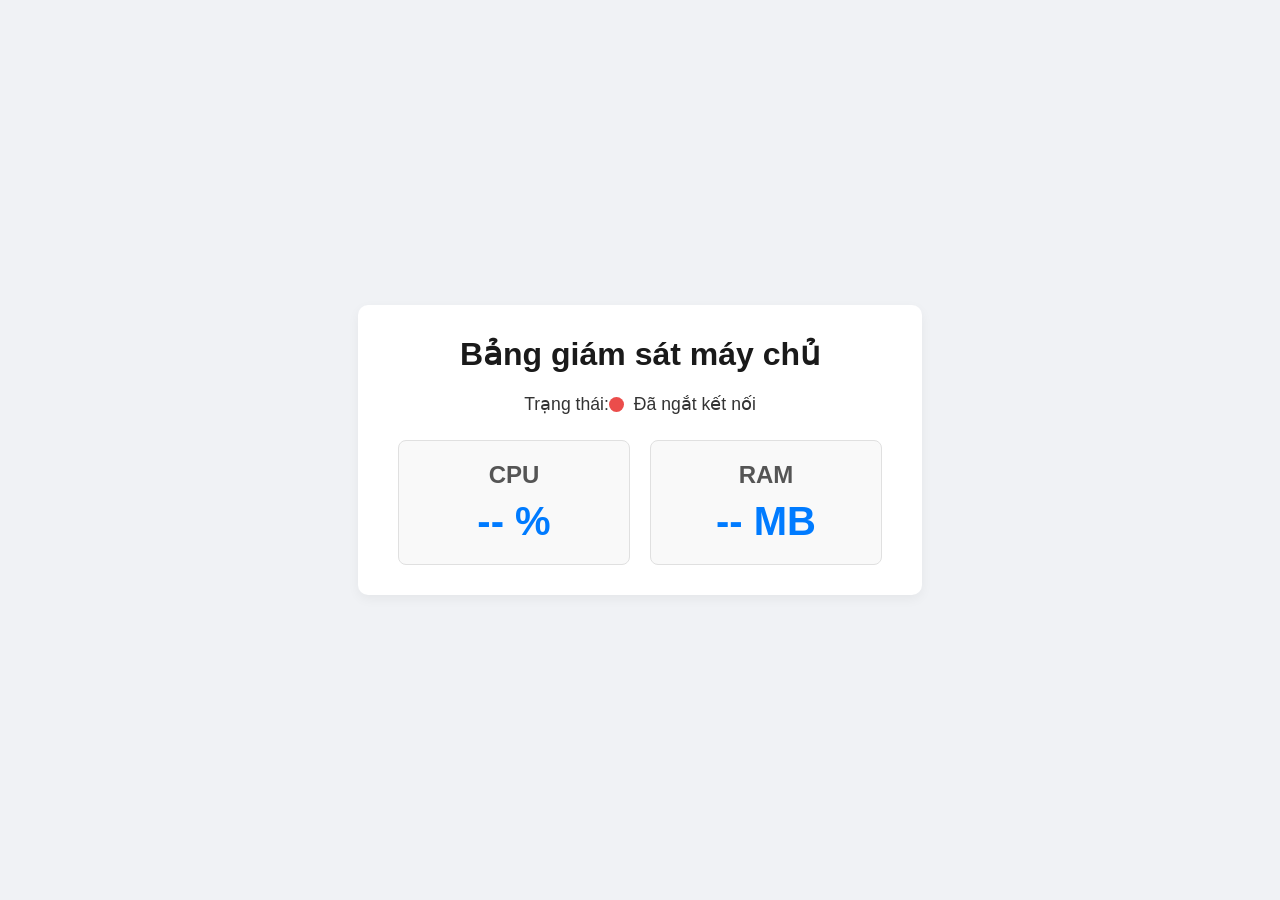
==== Client/index.html @ f93e6ca3 "Change major things" ====
<!DOCTYPE html>
<html lang="vi">
<head>
    <meta charset="UTF-8">
    <meta name="viewport" content="width=device-width, initial-scale=1.0">
    <title>System Monitor</title>
    <link rel="stylesheet" href="style.css">
</head>
<body>

    <div class="dashboard">
        <h1>Bảng giám sát máy chủ</h1>

        <div class="status-box">
            Trạng thái: <span id="status-light" class="disconnected"></span>
            <span id="status-text">Đang kết nối...</span>
        </div>

        <div class="card-container">
            <div class="card">
                <h2>CPU</h2>
                <div class="data-display" id="cpu-display">-- %</div>
            </div>

            <div class="card">
                <h2>RAM</h2>
                <div class="data-display" id="ram-display">-- MB</div>
            </div>
        </div>
    </div>

    <script src="app.js"></script>
</body>
</html>
---- Client/style.css ----
body {
    font-family: Arial, sans-serif;
    background-color: #f0f2f5;
    display: flex;
    justify-content: center;
    align-items: center;
    height: 100vh;
    margin: 0;
    color: #333;
}

.dashboard {
    text-align: center;
    background-color: #ffffff;
    padding: 30px 40px;
    border-radius: 10px;
    box-shadow: 0 4px 12px rgba(0, 0, 0, 0.05);
}

h1 {
    color: #1a1a1a;
    margin-top: 0;
}

.status-box {
    margin-bottom: 25px;
    font-size: 1.1em;
    display: flex;
    align-items: center;
    justify-content: center;
}

#status-light {
    width: 15px;
    height: 15px;
    border-radius: 50%;
    margin-right: 10px;
    display: inline-block;
}

.disconnected {
    background-color: #eb4d4b; /* Đỏ */
}

.connected {
    background-color: #4bceb0; /* Xanh */
}

.card-container {
    display: flex;
    gap: 20px;
}

.card {
    background-color: #f9f9f9;
    border: 1px solid #e0e0e0;
    border-radius: 8px;
    padding: 20px 40px;
    min-width: 150px;
}

.card h2 {
    margin: 0 0 10px 0;
    color: #555;
}

.data-display {
    font-size: 2.5em;
    font-weight: bold;
    color: #007bff;
}
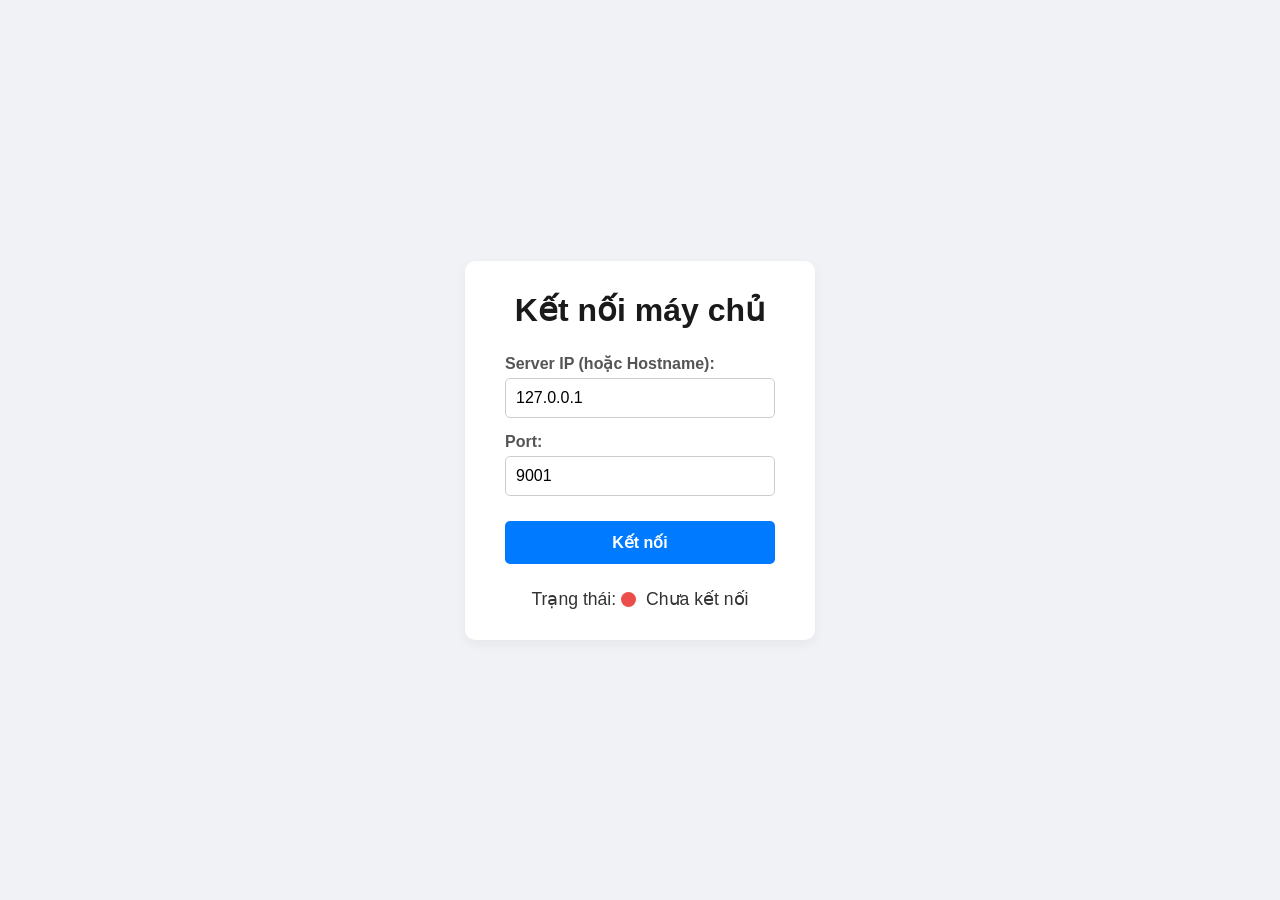
==== commit c2b100e6: "code: adding web features" ====
--- a/Client/index.html
+++ b/Client/index.html
@@ -3,30 +3,47 @@
 <head>
     <meta charset="UTF-8">
     <meta name="viewport" content="width=device-width, initial-scale=1.0">
-    <title>System Monitor</title>
+    <title>Server Control</title>
     <link rel="stylesheet" href="style.css">
 </head>
 <body>
 
-    <div class="dashboard">
-        <h1>Bảng giám sát máy chủ</h1>
+    <div id="login-view" class="dashboard">
+        <h1>Kết nối máy chủ</h1>
+
+        <div class="connection-settings">
+            <div class="input-group">
+                <label for="server-ip">Server IP (hoặc Hostname):</label>
+                <input type="text" id="server-ip" value="127.0.0.1">
+            </div>
+            <div class="input-group">
+                <label for="server-port">Port:</label>
+                <input type="number" id="server-port" value="9001">
+            </div>
+            <button id="btn-connect">Kết nối</button>
+        </div>
 
         <div class="status-box">
-            Trạng thái: <span id="status-light" class="disconnected"></span>
-            <span id="status-text">Đang kết nối...</span>
+            Trạng thái:&nbsp;<span id="login-status-light" class="disconnected"></span>
+            <span id="login-status-text">Chưa kết nối</span>
+        </div>
+    </div>
+
+    <div id="control-view" class="dashboard hidden">
+        <h1>Bảng điều khiển</h1>
+
+        <div class="status-box">
+            Trạng thái: <span id="control-status-light" class="connected"></span>
+            <span id="control-status-text"> Đã kết nối</span>
         </div>
 
-        <div class="card-container">
-            <div class="card">
-                <h2>CPU</h2>
-                <div class="data-display" id="cpu-display">-- %</div>
-            </div>
+        <div class="controls">
+            <button id="btn-shutdown">Gửi lệnh SHUTDOWN</button>
+        </div>
 
-            <div class="card">
-                <h2>RAM</h2>
-                <div class="data-display" id="ram-display">-- MB</div>
-            </div>
-        </div>
+        <hr>
+
+        <button id="btn-disconnect"> Ngắt kết nối</button>
     </div>
 
     <script src="app.js"></script>
--- a/Client/style.css
+++ b/Client/style.css
@@ -1,3 +1,4 @@
+/* --- PHẦN CHUNG --- */
 body {
     font-family: Arial, sans-serif;
     background-color: #f0f2f5;
@@ -15,22 +16,65 @@
     padding: 30px 40px;
     border-radius: 10px;
     box-shadow: 0 4px 12px rgba(0, 0, 0, 0.05);
+    min-width: 350px;
+    box-sizing: border-box; /* Đảm bảo padding không làm vỡ layout */
 }
 
 h1 {
     color: #1a1a1a;
     margin-top: 0;
+    margin-bottom: 25px;
 }
 
+hr {
+    border: none;
+    height: 1px;
+    background-color: #e0e0e0;
+    margin: 30px 0;
+}
+
+/* --- LỚP TIỆN ÍCH --- */
+.hidden {
+    display: none; /* Class này dùng để ẩn/hiện giao diện */
+}
+
+/* --- PHẦN CÀI ĐẶT KẾT NỐI --- */
+.connection-settings {
+    display: flex;
+    flex-direction: column;
+    gap: 15px;
+}
+
+.input-group {
+    display: flex;
+    flex-direction: column;
+    text-align: left;
+}
+
+.input-group label {
+    margin-bottom: 5px;
+    font-weight: bold;
+    color: #555;
+}
+
+.input-group input {
+    padding: 10px;
+    border: 1px solid #ccc;
+    border-radius: 5px;
+    font-size: 1em;
+}
+
+/* --- TRẠNG THÁI KẾT NỐI (dùng chung) --- */
 .status-box {
-    margin-bottom: 25px;
+    margin-top: 25px;
     font-size: 1.1em;
     display: flex;
     align-items: center;
     justify-content: center;
 }
 
-#status-light {
+#login-status-light, /* Đổi tên ID */
+#control-status-light { /* Đổi tên ID */
     width: 15px;
     height: 15px;
     border-radius: 50%;
@@ -46,26 +90,49 @@
     background-color: #4bceb0; /* Xanh */
 }
 
-.card-container {
-    display: flex;
-    gap: 20px;
+/* --- PHẦN NÚT BẤM --- */
+button {
+    padding: 12px 20px;
+    font-size: 1em;
+    font-weight: bold;
+    border: none;
+    border-radius: 5px;
+    cursor: pointer;
+    transition: background-color 0.2s ease;
+    color: white;
+    width: 100%;
 }
 
-.card {
-    background-color: #f9f9f9;
-    border: 1px solid #e0e0e0;
-    border-radius: 8px;
-    padding: 20px 40px;
-    min-width: 150px;
+#btn-connect {
+    background-color: #007bff; /* Xanh dương */
+    margin-top: 10px; /* Thêm khoảng cách */
 }
 
-.card h2 {
-    margin: 0 0 10px 0;
-    color: #555;
+#btn-connect:hover {
+    background-color: #0056b3;
 }
 
-.data-display {
-    font-size: 2.5em;
-    font-weight: bold;
-    color: #007bff;
+.controls {
+    margin-top: 20px;
+}
+
+#btn-shutdown {
+    background-color: #e74c3c; /* Đỏ (màu khác) */
+}
+
+#btn-shutdown:hover {
+    background-color: #c0392b;
+}
+
+#btn-disconnect {
+    background-color: #7f8c8d; /* Xám */
+}
+
+#btn-disconnect:hover {
+    background-color: #606f70;
+}
+
+button:disabled {
+    background-color: #ccc;
+    cursor: not-allowed;
 }
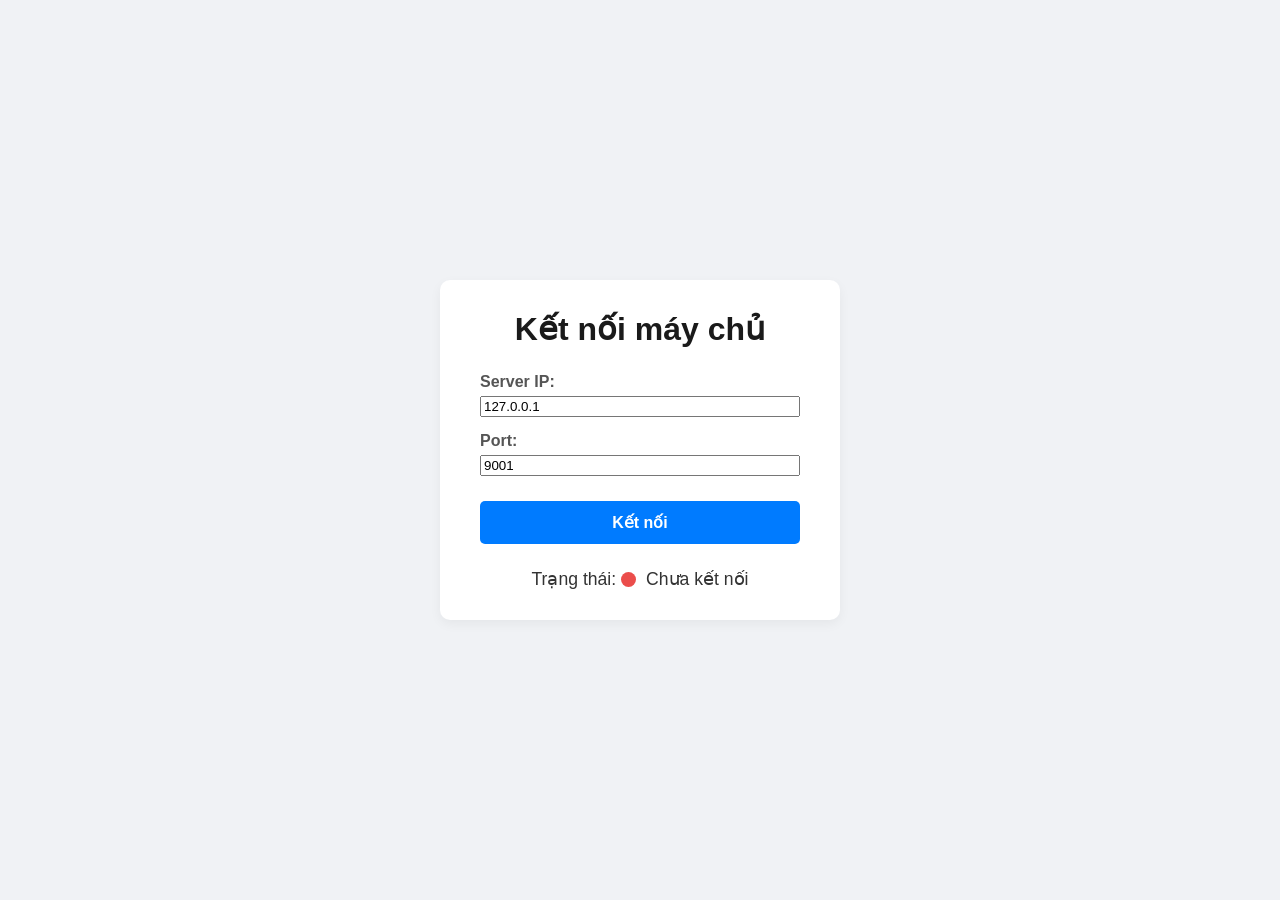
==== commit b2d34da3: "code: adding web client features" ====
--- a/Client/index.html
+++ b/Client/index.html
@@ -10,10 +10,9 @@
 
     <div id="login-view" class="dashboard">
         <h1>Kết nối máy chủ</h1>
-
         <div class="connection-settings">
             <div class="input-group">
-                <label for="server-ip">Server IP (hoặc Hostname):</label>
+                <label for="server-ip">Server IP:</label>
                 <input type="text" id="server-ip" value="127.0.0.1">
             </div>
             <div class="input-group">
@@ -22,7 +21,6 @@
             </div>
             <button id="btn-connect">Kết nối</button>
         </div>
-
         <div class="status-box">
             Trạng thái:&nbsp;<span id="login-status-light" class="disconnected"></span>
             <span id="login-status-text">Chưa kết nối</span>
@@ -31,19 +29,48 @@
 
     <div id="control-view" class="dashboard hidden">
         <h1>Bảng điều khiển</h1>
-
         <div class="status-box">
-            Trạng thái: <span id="control-status-light" class="connected"></span>
-            <span id="control-status-text"> Đã kết nối</span>
+            Trạng thái:&nbsp;<span id="control-status-light" class="connected"></span>
+            <span id="control-status-text">Đã kết nối</span>
         </div>
 
-        <div class="controls">
-            <button id="btn-shutdown">Gửi lệnh SHUTDOWN</button>
-        </div>
+        <fieldset class="control-group">
+            <legend>Quản lý Process</legend>
+            <button id="btn-list-process">List Running Processes</button>
+            <div class="input-with-button">
+                <input type="text" id="process-name-start" placeholder="Tên process (vd: notepad.exe)">
+                <button id="btn-start-process">Start</button>
+            </div>
+            <div class="input-with-button">
+                <input type="text" id="process-pid-stop" placeholder="PID hoặc Tên process">
+                <button id="btn-stop-process">Stop</button>
+            </div>
+        </fieldset>
+
+        <fieldset class="control-group">
+            <legend>Tác vụ Màn hình</legend>
+            <button id="btn-screen-capture">Chụp màn hình</button>
+            <div class="input-with-button">
+                <input type="number" id="record-duration" value="10" min="1">
+                <button id="btn-screen-record">Quay video</button>
+            </div>
+        </fieldset>
+        
+        <fieldset class="control-group">
+            <legend>Gửi tin nhắn</legend>
+            <div class="input-with-button">
+                <input type="text" id="message-text" placeholder="Nội dung tin nhắn...">
+                <button id="btn-send-message">Gửi</button>
+            </div>
+        </fieldset>
+        
+        <fieldset class="control-group">
+            <legend>Hệ thống</legend>
+            <button id="btn-shutdown" class="btn-danger">SHUTDOWN Server</button>
+        </fieldset>
 
         <hr>
-
-        <button id="btn-disconnect"> Ngắt kết nối</button>
+        <button id="btn-disconnect" class="btn-neutral">Ngắt kết nối</button>
     </div>
 
     <script src="app.js"></script>
--- a/Client/style.css
+++ b/Client/style.css
@@ -16,8 +16,8 @@
     padding: 30px 40px;
     border-radius: 10px;
     box-shadow: 0 4px 12px rgba(0, 0, 0, 0.05);
-    min-width: 350px;
-    box-sizing: border-box; /* Đảm bảo padding không làm vỡ layout */
+    min-width: 400px; /* Tăng chiều rộng 1 chút */
+    box-sizing: border-box;
 }
 
 h1 {
@@ -30,15 +30,15 @@
     border: none;
     height: 1px;
     background-color: #e0e0e0;
-    margin: 30px 0;
+    margin: 25px 0;
 }
 
 /* --- LỚP TIỆN ÍCH --- */
 .hidden {
-    display: none; /* Class này dùng để ẩn/hiện giao diện */
+    display: none;
 }
 
-/* --- PHẦN CÀI ĐẶT KẾT NỐI --- */
+/* --- PHẦN LOGIN --- */
 .connection-settings {
     display: flex;
     flex-direction: column;
@@ -57,14 +57,7 @@
     color: #555;
 }
 
-.input-group input {
-    padding: 10px;
-    border: 1px solid #ccc;
-    border-radius: 5px;
-    font-size: 1em;
-}
-
-/* --- TRẠNG THÁI KẾT NỐI (dùng chung) --- */
+/* --- TRẠNG THÁI (dùng chung) --- */
 .status-box {
     margin-top: 25px;
     font-size: 1.1em;
@@ -73,8 +66,8 @@
     justify-content: center;
 }
 
-#login-status-light, /* Đổi tên ID */
-#control-status-light { /* Đổi tên ID */
+#login-status-light,
+#control-status-light {
     width: 15px;
     height: 15px;
     border-radius: 50%;
@@ -83,14 +76,14 @@
 }
 
 .disconnected {
-    background-color: #eb4d4b; /* Đỏ */
+    background-color: #eb4d4b;
 }
 
 .connected {
-    background-color: #4bceb0; /* Xanh */
+    background-color: #4bceb0;
 }
 
-/* --- PHẦN NÚT BẤM --- */
+/* --- PHẦN NÚT BẤM (chung) --- */
 button {
     padding: 12px 20px;
     font-size: 1em;
@@ -101,38 +94,89 @@
     transition: background-color 0.2s ease;
     color: white;
     width: 100%;
-}
-
-#btn-connect {
-    background-color: #007bff; /* Xanh dương */
-    margin-top: 10px; /* Thêm khoảng cách */
-}
-
-#btn-connect:hover {
-    background-color: #0056b3;
-}
-
-.controls {
-    margin-top: 20px;
-}
-
-#btn-shutdown {
-    background-color: #e74c3c; /* Đỏ (màu khác) */
-}
-
-#btn-shutdown:hover {
-    background-color: #c0392b;
-}
-
-#btn-disconnect {
-    background-color: #7f8c8d; /* Xám */
-}
-
-#btn-disconnect:hover {
-    background-color: #606f70;
+    box-sizing: border-box;
 }
 
 button:disabled {
     background-color: #ccc;
     cursor: not-allowed;
+}
+
+#btn-connect {
+    background-color: #007bff;
+    margin-top: 10px;
+}
+#btn-connect:hover {
+    background-color: #0056b3;
+}
+
+/* --- PHẦN MỚI: GIAO DIỆN ĐIỀU KHIỂN --- */
+
+/* Nhóm điều khiển */
+.control-group {
+    border: 1px solid #e0e0e0;
+    border-radius: 8px;
+    padding: 15px;
+    margin-top: 20px;
+    text-align: left;
+    display: flex;
+    flex-direction: column;
+    gap: 12px; /* Khoảng cách giữa các mục trong nhóm */
+}
+
+.control-group legend {
+    font-weight: bold;
+    color: #0056b3;
+    padding: 0 5px;
+}
+
+/* Layout cho Input + Nút bấm */
+.input-with-button {
+    display: flex;
+    gap: 10px;
+}
+
+.input-with-button input {
+    flex-grow: 1; /* Input chiếm phần lớn không gian */
+    min-width: 100px;
+}
+
+.input-with-button button {
+    flex-shrink: 0; /* Nút không bị co lại */
+    width: auto; /* Để nút tự co theo nội dung */
+    background-color: #5cb85c; /* Xanh lá */
+}
+.input-with-button button:hover {
+    background-color: #4cae4c;
+}
+
+/* Style cho input chung (trong control-view) */
+#control-view input {
+    padding: 10px;
+    border: 1px solid #ccc;
+    border-radius: 5px;
+    font-size: 1em;
+}
+
+/* Nút đặc biệt */
+.btn-danger {
+    background-color: #e74c3c;
+}
+.btn-danger:hover {
+    background-color: #c0392b;
+}
+
+.btn-neutral {
+    background-color: #7f8c8d;
+}
+.btn-neutral:hover {
+    background-color: #606f70;
+}
+
+/* Nút 100% trong group */
+.control-group > button {
+    background-color: #007bff;
+}
+.control-group > button:hover {
+    background-color: #0056b3;
 }
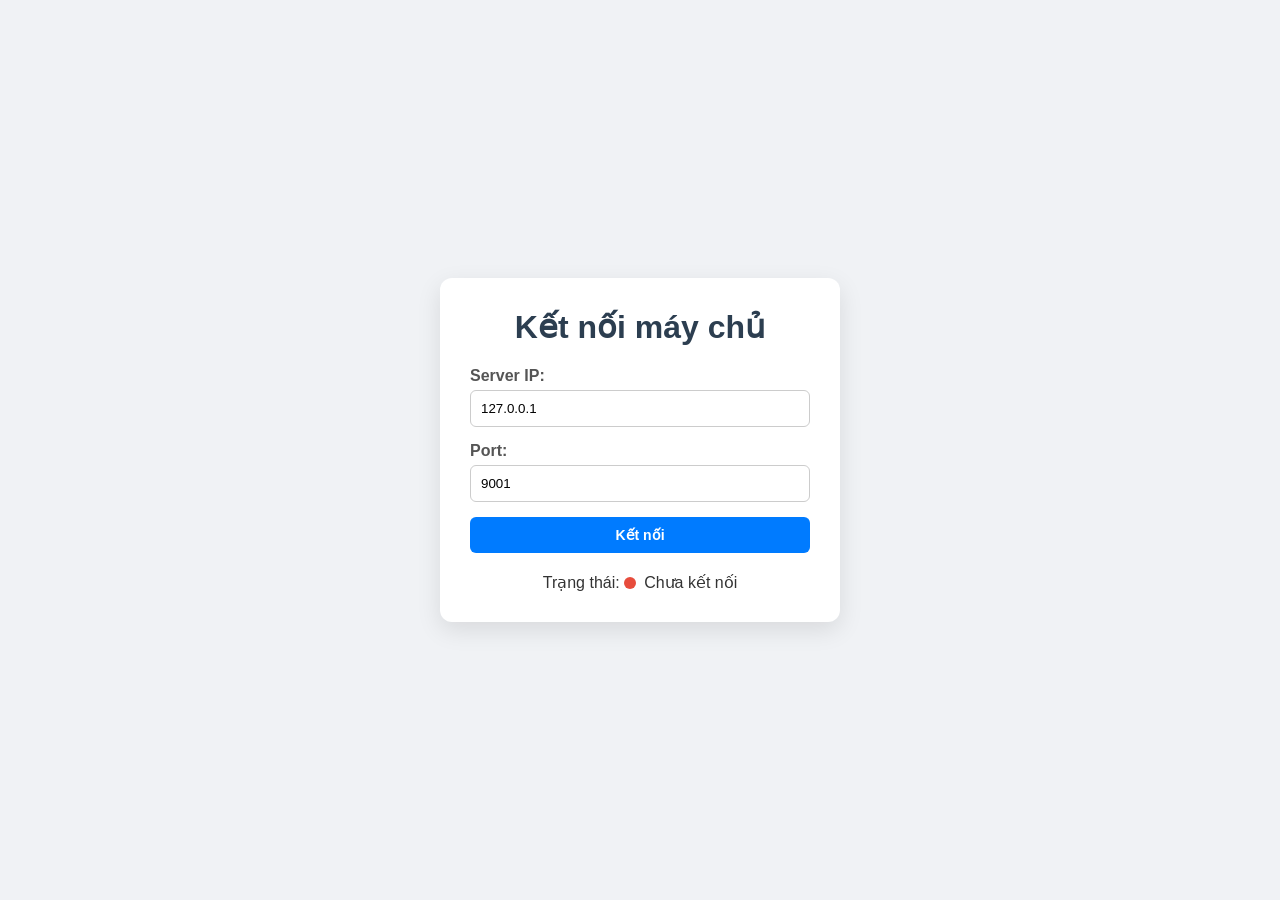
==== commit 8d974c9e: "code: update frontend and backend" ====
--- a/Client/index.html
+++ b/Client/index.html
@@ -3,7 +3,7 @@
 <head>
     <meta charset="UTF-8">
     <meta name="viewport" content="width=device-width, initial-scale=1.0">
-    <title>Server Control</title>
+    <title>Server Control Dashboard</title>
     <link rel="stylesheet" href="style.css">
 </head>
 <body>
@@ -13,11 +13,11 @@
         <div class="connection-settings">
             <div class="input-group">
                 <label for="server-ip">Server IP:</label>
-                <input type="text" id="server-ip" value="127.0.0.1">
+                <input type="text" id="server-ip" value="127.0.0.1" placeholder="Nhập IP Server">
             </div>
             <div class="input-group">
                 <label for="server-port">Port:</label>
-                <input type="number" id="server-port" value="9001">
+                <input type="number" id="server-port" value="9001" placeholder="Nhập Port">
             </div>
             <button id="btn-connect">Kết nối</button>
         </div>
@@ -27,52 +27,85 @@
         </div>
     </div>
 
-    <div id="control-view" class="dashboard hidden">
+    <div id="control-view" class="dashboard hidden wide-dashboard">
         <h1>Bảng điều khiển</h1>
         <div class="status-box">
             Trạng thái:&nbsp;<span id="control-status-light" class="connected"></span>
             <span id="control-status-text">Đã kết nối</span>
         </div>
 
-        <fieldset class="control-group">
-            <legend>Quản lý Process</legend>
-            <button id="btn-list-process">List Running Processes</button>
-            <div class="input-with-button">
-                <input type="text" id="process-name-start" placeholder="Tên process (vd: notepad.exe)">
-                <button id="btn-start-process">Start</button>
+        <div class="control-layout">
+            
+            <div class="col-left">
+                <fieldset class="control-group">
+                    <legend>Quản lý Apps (Cửa sổ)</legend>
+                    <button id="btn-list-apps">Danh sách Apps đang chạy</button>
+                    <div class="input-with-button">
+                        <input type="text" id="app-name-start" placeholder="Tên App (vd: notepad)">
+                        <button id="btn-start-app">Mở App</button>
+                    </div>
+                    <div class="input-with-button">
+                        <input type="text" id="app-pid-stop" placeholder="PID hoặc Tên App">
+                        <button id="btn-stop-app" class="btn-warning">Đóng App</button>
+                    </div>
+                </fieldset>
+
+                <fieldset class="control-group">
+                    <legend>Quản lý Processes (Nền)</legend>
+                    <button id="btn-list-process">Danh sách Processes</button>
+                    <div class="input-with-button">
+                        <input type="text" id="process-name-start" placeholder="Tên process (vd: calc.exe)">
+                        <button id="btn-start-process">Chạy Process</button>
+                    </div>
+                    <div class="input-with-button">
+                        <input type="text" id="process-pid-stop" placeholder="PID hoặc Tên process">
+                        <button id="btn-stop-process" class="btn-warning">Diệt Process</button>
+                    </div>
+                </fieldset>
             </div>
-            <div class="input-with-button">
-                <input type="text" id="process-pid-stop" placeholder="PID hoặc Tên process">
-                <button id="btn-stop-process">Stop</button>
+
+            <div class="col-right">
+                <fieldset class="control-group">
+                    <legend>Tác vụ Màn hình</legend>
+                    <button id="btn-screen-capture">Chụp màn hình (Screenshot)</button>
+                    <div class="input-with-button">
+                        <input type="number" id="record-duration" value="10" min="1" placeholder="Giây">
+                        <button id="btn-screen-record">Quay Video (Giây)</button>
+                    </div>
+                </fieldset>
+                
+                <fieldset class="control-group">
+                    <legend>Gửi tin nhắn</legend>
+                    <div class="input-with-button">
+                        <input type="text" id="message-text" placeholder="Nội dung tin nhắn...">
+                        <button id="btn-send-message">Gửi</button>
+                    </div>
+                </fieldset>
+                
+                <fieldset class="control-group">
+                    <legend>Hệ thống</legend>
+                    <button id="btn-shutdown" class="btn-danger">TẮT MÁY CHỦ (SHUTDOWN)</button>
+                </fieldset>
             </div>
-        </fieldset>
-
-        <fieldset class="control-group">
-            <legend>Tác vụ Màn hình</legend>
-            <button id="btn-screen-capture">Chụp màn hình</button>
-            <div class="input-with-button">
-                <input type="number" id="record-duration" value="10" min="1">
-                <button id="btn-screen-record">Quay video</button>
-            </div>
-        </fieldset>
-        
-        <fieldset class="control-group">
-            <legend>Gửi tin nhắn</legend>
-            <div class="input-with-button">
-                <input type="text" id="message-text" placeholder="Nội dung tin nhắn...">
-                <button id="btn-send-message">Gửi</button>
-            </div>
-        </fieldset>
-        
-        <fieldset class="control-group">
-            <legend>Hệ thống</legend>
-            <button id="btn-shutdown" class="btn-danger">SHUTDOWN Server</button>
-        </fieldset>
+        </div>
 
         <hr>
         <button id="btn-disconnect" class="btn-neutral">Ngắt kết nối</button>
     </div>
 
+    <div id="result-modal" class="modal hidden">
+        <div class="modal-content">
+            <span id="close-modal" class="close-btn">&times;</span>
+            <h2 id="modal-title">Kết quả</h2>
+            
+            <div id="modal-body"></div>
+            
+            <div id="modal-footer" class="hidden">
+                <a id="download-link" href="#" download class="btn-download">Tải xuống</a>
+            </div>
+        </div>
+    </div>
+
     <script src="app.js"></script>
 </body>
 </html>
--- a/Client/style.css
+++ b/Client/style.css
@@ -1,182 +1,129 @@
-/* --- PHẦN CHUNG --- */
+/* --- CẤU HÌNH CHUNG --- */
 body {
-    font-family: Arial, sans-serif;
+    font-family: 'Segoe UI', Tahoma, Geneva, Verdana, sans-serif;
     background-color: #f0f2f5;
     display: flex;
     justify-content: center;
     align-items: center;
-    height: 100vh;
+    min-height: 100vh;
     margin: 0;
     color: #333;
 }
 
+/* --- DASHBOARD CONTAINER --- */
 .dashboard {
     text-align: center;
     background-color: #ffffff;
-    padding: 30px 40px;
-    border-radius: 10px;
-    box-shadow: 0 4px 12px rgba(0, 0, 0, 0.05);
-    min-width: 400px; /* Tăng chiều rộng 1 chút */
+    padding: 30px;
+    border-radius: 12px;
+    box-shadow: 0 8px 24px rgba(0, 0, 0, 0.1);
+    width: 90%;
+    max-width: 400px; /* Mặc định cho màn hình Login */
+    transition: all 0.3s ease;
     box-sizing: border-box;
 }
 
-h1 {
-    color: #1a1a1a;
-    margin-top: 0;
-    margin-bottom: 25px;
+/* Class mở rộng chiều rộng khi vào bảng điều khiển */
+.wide-dashboard {
+    max-width: 1000px;
 }
 
-hr {
-    border: none;
-    height: 1px;
-    background-color: #e0e0e0;
-    margin: 25px 0;
+h1 { margin-top: 0; color: #2c3e50; }
+hr { border: 0; border-top: 1px solid #eee; margin: 20px 0; }
+.hidden { display: none !important; }
+
+/* --- LOGIN FORM --- */
+.connection-settings { display: flex; flex-direction: column; gap: 15px; }
+.input-group { display: flex; flex-direction: column; text-align: left; }
+.input-group label { margin-bottom: 5px; font-weight: 600; color: #555; }
+.input-group input { padding: 10px; border: 1px solid #ccc; border-radius: 6px; }
+
+/* --- GRID LAYOUT (2 CỘT) --- */
+.control-layout {
+    display: grid;
+    grid-template-columns: 1fr 1fr;
+    gap: 20px;
+    text-align: left;
+    margin-top: 20px;
+}
+/* Responsive: Về 1 cột trên màn hình nhỏ */
+@media (max-width: 768px) {
+    .control-layout { grid-template-columns: 1fr; }
 }
 
-/* --- LỚP TIỆN ÍCH --- */
-.hidden {
-    display: none;
-}
-
-/* --- PHẦN LOGIN --- */
-.connection-settings {
-    display: flex;
-    flex-direction: column;
-    gap: 15px;
-}
-
-.input-group {
-    display: flex;
-    flex-direction: column;
-    text-align: left;
-}
-
-.input-group label {
-    margin-bottom: 5px;
-    font-weight: bold;
-    color: #555;
-}
-
-/* --- TRẠNG THÁI (dùng chung) --- */
-.status-box {
-    margin-top: 25px;
-    font-size: 1.1em;
-    display: flex;
-    align-items: center;
-    justify-content: center;
-}
-
-#login-status-light,
-#control-status-light {
-    width: 15px;
-    height: 15px;
-    border-radius: 50%;
-    margin-right: 10px;
-    display: inline-block;
-}
-
-.disconnected {
-    background-color: #eb4d4b;
-}
-
-.connected {
-    background-color: #4bceb0;
-}
-
-/* --- PHẦN NÚT BẤM (chung) --- */
-button {
-    padding: 12px 20px;
-    font-size: 1em;
-    font-weight: bold;
-    border: none;
-    border-radius: 5px;
-    cursor: pointer;
-    transition: background-color 0.2s ease;
-    color: white;
-    width: 100%;
-    box-sizing: border-box;
-}
-
-button:disabled {
-    background-color: #ccc;
-    cursor: not-allowed;
-}
-
-#btn-connect {
-    background-color: #007bff;
-    margin-top: 10px;
-}
-#btn-connect:hover {
-    background-color: #0056b3;
-}
-
-/* --- PHẦN MỚI: GIAO DIỆN ĐIỀU KHIỂN --- */
-
-/* Nhóm điều khiển */
+/* --- CONTROL GROUPS --- */
 .control-group {
     border: 1px solid #e0e0e0;
     border-radius: 8px;
     padding: 15px;
-    margin-top: 20px;
-    text-align: left;
     display: flex;
     flex-direction: column;
-    gap: 12px; /* Khoảng cách giữa các mục trong nhóm */
+    gap: 10px;
+    background-color: #fafafa;
 }
+.control-group legend { font-weight: bold; color: #007bff; padding: 0 8px; }
 
-.control-group legend {
-    font-weight: bold;
-    color: #0056b3;
-    padding: 0 5px;
+/* --- INPUTS & BUTTONS --- */
+button {
+    padding: 10px 15px;
+    font-size: 14px;
+    font-weight: 600;
+    border: none;
+    border-radius: 6px;
+    cursor: pointer;
+    color: white;
+    transition: background 0.2s;
+    width: 100%;
 }
+.input-with-button { display: flex; gap: 8px; }
+.input-with-button input { flex-grow: 1; padding: 8px; border: 1px solid #ddd; border-radius: 4px; }
+.input-with-button button { width: auto; white-space: nowrap; }
 
-/* Layout cho Input + Nút bấm */
-.input-with-button {
-    display: flex;
-    gap: 10px;
+/* Màu sắc nút bấm */
+#btn-connect, .control-group button { background-color: #007bff; } /* Xanh dương */
+#btn-connect:hover, .control-group button:hover { background-color: #0056b3; }
+
+.btn-warning { background-color: #f39c12 !important; } /* Cam */
+.btn-warning:hover { background-color: #d68910 !important; }
+
+.btn-danger { background-color: #e74c3c !important; } /* Đỏ */
+.btn-danger:hover { background-color: #c0392b !important; }
+
+.btn-neutral { background-color: #95a5a6 !important; } /* Xám */
+.btn-neutral:hover { background-color: #7f8c8d !important; }
+
+.btn-download {
+    display: inline-block; padding: 10px 20px; background-color: #27ae60; 
+    color: white; text-decoration: none; border-radius: 5px; font-weight: bold;
 }
+.btn-download:hover { background-color: #2ecc71; }
 
-.input-with-button input {
-    flex-grow: 1; /* Input chiếm phần lớn không gian */
-    min-width: 100px;
+/* --- STATUS INDICATOR --- */
+.status-box { margin-top: 20px; display: flex; align-items: center; justify-content: center; }
+#login-status-light, #control-status-light { width: 12px; height: 12px; border-radius: 50%; margin-right: 8px; }
+.disconnected { background-color: #e74c3c; }
+.connected { background-color: #2ecc71; }
+
+/* --- MODAL (POPUP) --- */
+.modal {
+    position: fixed; z-index: 1000; left: 0; top: 0; width: 100%; height: 100%;
+    background-color: rgba(0,0,0,0.6); display: flex; justify-content: center; align-items: center;
 }
+.modal-content {
+    background-color: #fff; padding: 25px; border-radius: 10px; width: 85%; max-width: 900px;
+    max-height: 90vh; overflow-y: auto; position: relative; text-align: left;
+}
+.close-btn { position: absolute; top: 10px; right: 20px; font-size: 28px; font-weight: bold; color: #aaa; cursor: pointer; }
+.close-btn:hover { color: #333; }
+#modal-body { margin-top: 15px; overflow-x: auto; }
+#modal-footer { margin-top: 20px; text-align: right; border-top: 1px solid #eee; padding-top: 15px; }
 
-.input-with-button button {
-    flex-shrink: 0; /* Nút không bị co lại */
-    width: auto; /* Để nút tự co theo nội dung */
-    background-color: #5cb85c; /* Xanh lá */
-}
-.input-with-button button:hover {
-    background-color: #4cae4c;
-}
+/* --- TABLE STYLES --- */
+.result-table { width: 100%; border-collapse: collapse; font-size: 14px; }
+.result-table th, .result-table td { border: 1px solid #ddd; padding: 10px; text-align: left; }
+.result-table th { background-color: #f8f9fa; color: #333; }
+.result-table tr:nth-child(even) { background-color: #f9f9f9; }
 
-/* Style cho input chung (trong control-view) */
-#control-view input {
-    padding: 10px;
-    border: 1px solid #ccc;
-    border-radius: 5px;
-    font-size: 1em;
-}
-
-/* Nút đặc biệt */
-.btn-danger {
-    background-color: #e74c3c;
-}
-.btn-danger:hover {
-    background-color: #c0392b;
-}
-
-.btn-neutral {
-    background-color: #7f8c8d;
-}
-.btn-neutral:hover {
-    background-color: #606f70;
-}
-
-/* Nút 100% trong group */
-.control-group > button {
-    background-color: #007bff;
-}
-.control-group > button:hover {
-    background-color: #0056b3;
-}+/* --- IMAGE & VIDEO --- */
+.screenshot-img { max-width: 100%; height: auto; border: 1px solid #ddd; border-radius: 4px; display: block; margin: 0 auto; }
+video { max-width: 100%; display: block; margin: 0 auto; border-radius: 4px; }
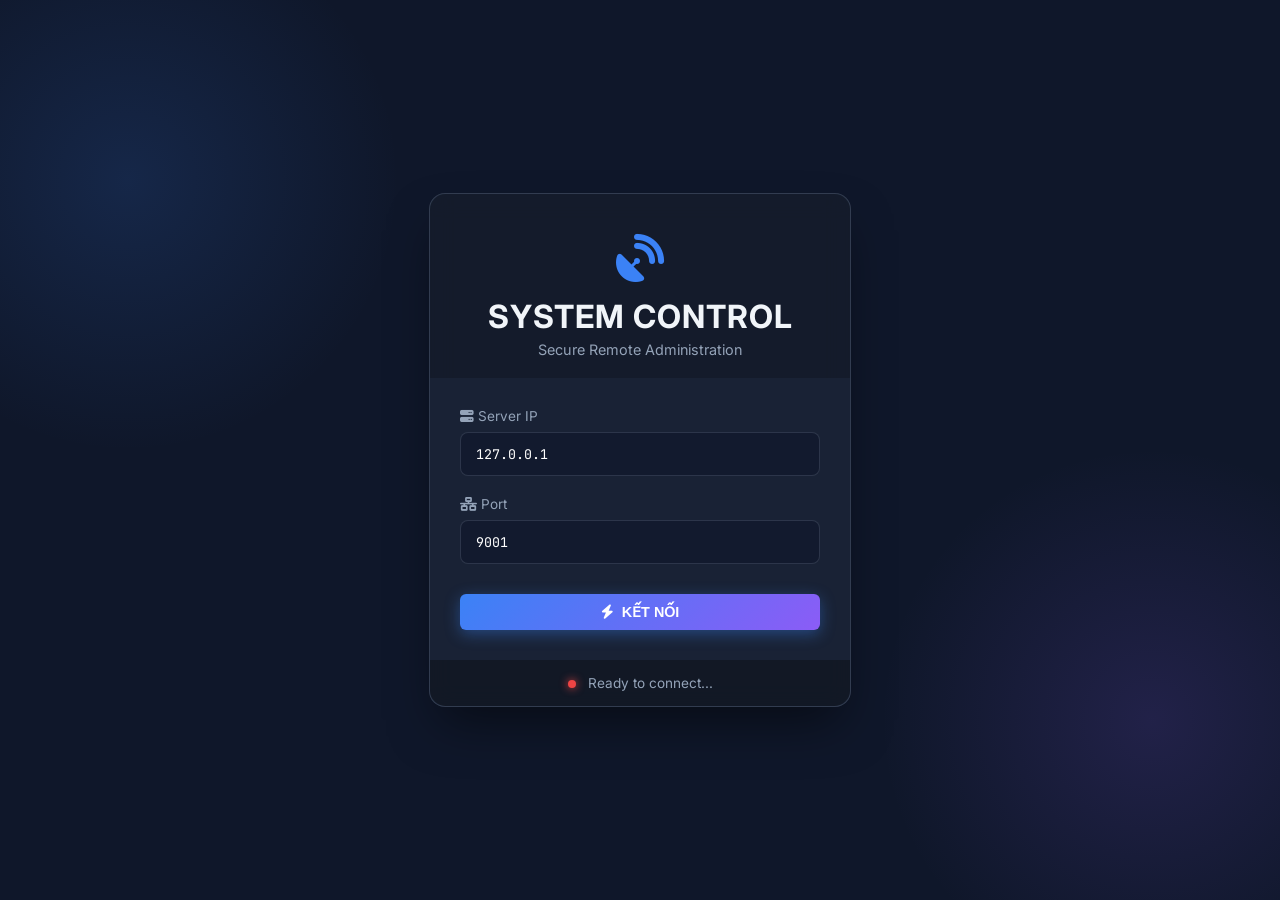
==== commit f3e7abdc: "Update web client" ====
--- a/Client/index.html
+++ b/Client/index.html
@@ -3,109 +3,144 @@
 <head>
     <meta charset="UTF-8">
     <meta name="viewport" content="width=device-width, initial-scale=1.0">
-    <title>Server Control Dashboard</title>
+    <title>Command Center | AI Control</title>
+    <link href="https://fonts.googleapis.com/css2?family=Inter:wght@300;400;600&family=JetBrains+Mono:wght@400;700&display=swap" rel="stylesheet">
+    <link rel="stylesheet" href="https://cdnjs.cloudflare.com/ajax/libs/font-awesome/6.4.0/css/all.min.css">
     <link rel="stylesheet" href="style.css">
 </head>
 <body>
 
-    <div id="login-view" class="dashboard">
-        <h1>Kết nối máy chủ</h1>
+    <div class="bg-animation"></div>
+
+    <div id="login-view" class="dashboard glass-panel">
+        <div class="logo-area">
+            <i class="fa-solid fa-satellite-dish fa-3x pulse-icon"></i>
+            <h1>SYSTEM CONTROL</h1>
+            <p class="subtitle">Secure Remote Administration</p>
+        </div>
+        
         <div class="connection-settings">
             <div class="input-group">
-                <label for="server-ip">Server IP:</label>
-                <input type="text" id="server-ip" value="127.0.0.1" placeholder="Nhập IP Server">
+                <label><i class="fa-solid fa-server"></i> Server IP</label>
+                <input type="text" id="server-ip" value="127.0.0.1" placeholder="Ex: 192.168.1.10">
             </div>
             <div class="input-group">
-                <label for="server-port">Port:</label>
-                <input type="number" id="server-port" value="9001" placeholder="Nhập Port">
+                <label><i class="fa-solid fa-network-wired"></i> Port</label>
+                <input type="number" id="server-port" value="9001" placeholder="Ex: 9001">
             </div>
-            <button id="btn-connect">Kết nối</button>
+            <button id="btn-connect" class="btn-glow">
+                <i class="fa-solid fa-bolt"></i> KẾT NỐI
+            </button>
         </div>
-        <div class="status-box">
-            Trạng thái:&nbsp;<span id="login-status-light" class="disconnected"></span>
-            <span id="login-status-text">Chưa kết nối</span>
+        
+        <div class="status-footer">
+            <span id="login-status-light" class="status-dot disconnected"></span>
+            <span id="login-status-text">Ready to connect...</span>
         </div>
     </div>
 
-    <div id="control-view" class="dashboard hidden wide-dashboard">
-        <h1>Bảng điều khiển</h1>
-        <div class="status-box">
-            Trạng thái:&nbsp;<span id="control-status-light" class="connected"></span>
-            <span id="control-status-text">Đã kết nối</span>
-        </div>
+    <div id="control-view" class="dashboard glass-panel wide-dashboard hidden">
+        <header class="control-header">
+            <div class="header-left">
+                <h2><i class="fa-solid fa-terminal"></i> COMMAND CENTER</h2>
+                <div class="status-badge">
+                    <span id="control-status-light" class="status-dot connected"></span>
+                    <span id="control-status-text">ONLINE</span>
+                </div>
+            </div>
+            <button id="btn-disconnect" class="btn-ghost"><i class="fa-solid fa-power-off"></i> Ngắt kết nối</button>
+        </header>
 
         <div class="control-layout">
             
             <div class="col-left">
-                <fieldset class="control-group">
-                    <legend>Quản lý Apps (Cửa sổ)</legend>
-                    <button id="btn-list-apps">Danh sách Apps đang chạy</button>
-                    <div class="input-with-button">
-                        <input type="text" id="app-name-start" placeholder="Tên App (vd: notepad)">
-                        <button id="btn-start-app">Mở App</button>
+                <div class="card">
+                    <div class="card-header"><i class="fa-brands fa-windows"></i> Quản lý Ứng dụng</div>
+                    <div class="card-body">
+                        <button id="btn-list-apps" class="btn-primary"><i class="fa-solid fa-list"></i> Xem danh sách Apps</button>
+                        <div class="action-row">
+                            <input type="text" id="app-name-start" placeholder="Tên App (vd: notepad)">
+                            <button id="btn-start-app" class="btn-success"><i class="fa-solid fa-play"></i> Mở</button>
+                        </div>
+                        <div class="action-row">
+                            <input type="text" id="app-pid-stop" placeholder="PID hoặc Tên">
+                            <button id="btn-stop-app" class="btn-danger"><i class="fa-solid fa-xmark"></i> Đóng</button>
+                        </div>
                     </div>
-                    <div class="input-with-button">
-                        <input type="text" id="app-pid-stop" placeholder="PID hoặc Tên App">
-                        <button id="btn-stop-app" class="btn-warning">Đóng App</button>
+                </div>
+
+                <div class="card">
+                    <div class="card-header"><i class="fa-solid fa-microchip"></i> Quản lý Tiến trình (Process)</div>
+                    <div class="card-body">
+                        <button id="btn-list-process" class="btn-primary"><i class="fa-solid fa-list-ol"></i> Xem danh sách Process</button>
+                        <div class="action-row">
+                            <input type="text" id="process-name-start" placeholder="Tên process (vd: calc.exe)">
+                            <button id="btn-start-process" class="btn-success"><i class="fa-solid fa-play"></i> Chạy</button>
+                        </div>
+                        <div class="action-row">
+                            <input type="text" id="process-pid-stop" placeholder="PID hoặc Tên">
+                            <button id="btn-stop-process" class="btn-danger"><i class="fa-solid fa-skull"></i> Diệt</button>
+                        </div>
                     </div>
-                </fieldset>
-
-                <fieldset class="control-group">
-                    <legend>Quản lý Processes (Nền)</legend>
-                    <button id="btn-list-process">Danh sách Processes</button>
-                    <div class="input-with-button">
-                        <input type="text" id="process-name-start" placeholder="Tên process (vd: calc.exe)">
-                        <button id="btn-start-process">Chạy Process</button>
-                    </div>
-                    <div class="input-with-button">
-                        <input type="text" id="process-pid-stop" placeholder="PID hoặc Tên process">
-                        <button id="btn-stop-process" class="btn-warning">Diệt Process</button>
-                    </div>
-                </fieldset>
+                </div>
             </div>
 
             <div class="col-right">
-                <fieldset class="control-group">
-                    <legend>Tác vụ Màn hình</legend>
-                    <button id="btn-screen-capture">Chụp màn hình (Screenshot)</button>
-                    <div class="input-with-button">
-                        <input type="number" id="record-duration" value="10" min="1" placeholder="Giây">
-                        <button id="btn-screen-record">Quay Video (Giây)</button>
+                <div class="card">
+                    <div class="card-header"><i class="fa-solid fa-eye"></i> Giám sát Hình ảnh</div>
+                    <div class="card-body grid-2">
+                        <button id="btn-screen-capture" class="btn-info big-btn">
+                            <i class="fa-solid fa-desktop fa-2x"></i><br>Chụp Màn hình
+                        </button>
+                        <button id="btn-webcam-capture" class="btn-info big-btn">
+                            <i class="fa-solid fa-camera fa-2x"></i><br>Chụp Webcam
+                        </button>
                     </div>
-                </fieldset>
+                    <div class="card-body" style="border-top: 1px solid rgba(255,255,255,0.1); padding-top:10px;">
+                        <div class="action-row">
+                            <input type="number" id="webcam-duration" value="5" min="1" placeholder="Giây" style="width: 60px;">
+                            <button id="btn-webcam-record" class="btn-warning"><i class="fa-solid fa-video"></i> Quay Video Webcam</button>
+                        </div>
+                    </div>
+                </div>
+
+                <div class="card">
+                    <div class="card-header"><i class="fa-solid fa-keyboard"></i> Keylogger</div>
+                    <div class="card-body grid-2">
+                        <button id="btn-keylogger-start" class="btn-warning"><i class="fa-solid fa-record-vinyl"></i> Bắt đầu ghi</button>
+                        <button id="btn-keylogger-stop" class="btn-neutral"><i class="fa-solid fa-file-text"></i> Dừng & Lấy Log</button>
+                    </div>
+                </div>
                 
-                <fieldset class="control-group">
-                    <legend>Gửi tin nhắn</legend>
-                    <div class="input-with-button">
-                        <input type="text" id="message-text" placeholder="Nội dung tin nhắn...">
-                        <button id="btn-send-message">Gửi</button>
+                <div class="card">
+                    <div class="card-header"><i class="fa-solid fa-gears"></i> Hệ thống</div>
+                    <div class="card-body">
+                        <div class="action-row">
+                            <input type="text" id="message-text" placeholder="Gửi thông báo...">
+                            <button id="btn-send-message" class="btn-primary"><i class="fa-solid fa-paper-plane"></i> Gửi</button>
+                        </div>
+                        <button id="btn-shutdown" class="btn-danger full-width" style="margin-top: 10px;">
+                            <i class="fa-solid fa-power-off"></i> TẮT MÁY CHỦ TỪ XA
+                        </button>
                     </div>
-                </fieldset>
-                
-                <fieldset class="control-group">
-                    <legend>Hệ thống</legend>
-                    <button id="btn-shutdown" class="btn-danger">TẮT MÁY CHỦ (SHUTDOWN)</button>
-                </fieldset>
-            </div>
-        </div>
-
-        <hr>
-        <button id="btn-disconnect" class="btn-neutral">Ngắt kết nối</button>
-    </div>
-
-    <div id="result-modal" class="modal hidden">
-        <div class="modal-content">
-            <span id="close-modal" class="close-btn">&times;</span>
-            <h2 id="modal-title">Kết quả</h2>
-            
-            <div id="modal-body"></div>
-            
-            <div id="modal-footer" class="hidden">
-                <a id="download-link" href="#" download class="btn-download">Tải xuống</a>
+                </div>
             </div>
         </div>
     </div>
 
+    <div id="result-modal" class="modal hidden">
+        <div class="modal-content glass-panel">
+            <span id="close-modal" class="close-btn">&times;</span>
+            <h2 id="modal-title">Kết quả</h2>
+            <div id="modal-body" class="custom-scroll"></div>
+            <div id="modal-footer" class="hidden">
+                <a id="download-link" href="#" download class="btn-download"><i class="fa-solid fa-download"></i> Tải xuống</a>
+            </div>
+        </div>
+    </div>
+
+    <div id="toast-container"></div>
+
     <script src="app.js"></script>
 </body>
 </html>
--- a/Client/style.css
+++ b/Client/style.css
@@ -1,129 +1,253 @@
-/* --- CẤU HÌNH CHUNG --- */
+/* =========================================
+   1. CẤU HÌNH CHUNG & VARIABLES
+   ========================================= */
+:root {
+    --bg-dark: #0f172a;
+    --panel-bg: rgba(30, 41, 59, 0.7);
+    --border-color: rgba(148, 163, 184, 0.2);
+    --text-primary: #f1f5f9;
+    --text-secondary: #94a3b8;
+    
+    --accent-blue: #3b82f6;
+    --accent-green: #10b981;
+    --accent-red: #ef4444;
+    --accent-orange: #f59e0b;
+    --accent-purple: #8b5cf6;
+    
+    /* Màu cho Terminal Keylogger */
+    --term-bg: #0c0c0c;
+    --term-text: #00ff41;
+}
+
 body {
-    font-family: 'Segoe UI', Tahoma, Geneva, Verdana, sans-serif;
-    background-color: #f0f2f5;
+    font-family: 'Inter', sans-serif;
+    background-color: var(--bg-dark);
+    color: var(--text-primary);
+    margin: 0;
+    min-height: 100vh;
     display: flex;
     justify-content: center;
     align-items: center;
-    min-height: 100vh;
-    margin: 0;
-    color: #333;
-}
-
-/* --- DASHBOARD CONTAINER --- */
+    background-image: radial-gradient(circle at 10% 20%, rgba(59, 130, 246, 0.15) 0%, transparent 20%),
+                      radial-gradient(circle at 90% 80%, rgba(139, 92, 246, 0.15) 0%, transparent 20%);
+    overflow-x: hidden;
+}
+
+/* Scrollbar đẹp */
+::-webkit-scrollbar { width: 8px; height: 8px; }
+::-webkit-scrollbar-track { background: transparent; }
+::-webkit-scrollbar-thumb { background: #475569; border-radius: 4px; }
+::-webkit-scrollbar-thumb:hover { background: #64748b; }
+
+.hidden { display: none !important; }
+
+/* =========================================
+   2. DASHBOARD & LOGIN SCREEN
+   ========================================= */
 .dashboard {
-    text-align: center;
-    background-color: #ffffff;
-    padding: 30px;
-    border-radius: 12px;
-    box-shadow: 0 8px 24px rgba(0, 0, 0, 0.1);
     width: 90%;
-    max-width: 400px; /* Mặc định cho màn hình Login */
-    transition: all 0.3s ease;
-    box-sizing: border-box;
-}
-
-/* Class mở rộng chiều rộng khi vào bảng điều khiển */
-.wide-dashboard {
-    max-width: 1000px;
-}
-
-h1 { margin-top: 0; color: #2c3e50; }
-hr { border: 0; border-top: 1px solid #eee; margin: 20px 0; }
-.hidden { display: none !important; }
-
-/* --- LOGIN FORM --- */
-.connection-settings { display: flex; flex-direction: column; gap: 15px; }
-.input-group { display: flex; flex-direction: column; text-align: left; }
-.input-group label { margin-bottom: 5px; font-weight: 600; color: #555; }
-.input-group input { padding: 10px; border: 1px solid #ccc; border-radius: 6px; }
-
-/* --- GRID LAYOUT (2 CỘT) --- */
+    max-width: 420px;
+    padding: 0;
+    border-radius: 16px;
+    transition: all 0.4s ease;
+    box-shadow: 0 25px 50px -12px rgba(0, 0, 0, 0.5);
+    position: relative;
+    z-index: 10;
+}
+
+.wide-dashboard { max-width: 1100px; height: 90vh; display: flex; flex-direction: column; }
+
+.glass-panel {
+    background: var(--panel-bg);
+    backdrop-filter: blur(12px);
+    -webkit-backdrop-filter: blur(12px);
+    border: 1px solid var(--border-color);
+}
+
+.logo-area { text-align: center; padding: 40px 20px 20px; background: rgba(0,0,0,0.2); border-radius: 16px 16px 0 0; }
+.logo-area h1 { margin: 15px 0 5px; font-weight: 700; letter-spacing: 1px; }
+.logo-area .subtitle { margin: 0; color: var(--text-secondary); font-size: 0.9rem; }
+.pulse-icon { color: var(--accent-blue); animation: pulse 2s infinite; }
+
+.connection-settings { padding: 30px; display: flex; flex-direction: column; gap: 20px; }
+.input-group label { display: block; margin-bottom: 8px; color: var(--text-secondary); font-size: 0.85rem; }
+.input-group input {
+    width: 100%; box-sizing: border-box; padding: 12px 15px;
+    background: rgba(15, 23, 42, 0.6); border: 1px solid var(--border-color);
+    border-radius: 8px; color: #fff; font-family: 'JetBrains Mono', monospace;
+    transition: 0.3s;
+}
+.input-group input:focus { outline: none; border-color: var(--accent-blue); box-shadow: 0 0 10px rgba(59, 130, 246, 0.3); }
+
+.status-footer { padding: 15px; text-align: center; background: rgba(0,0,0,0.3); border-radius: 0 0 16px 16px; font-size: 0.85rem; color: var(--text-secondary); }
+.status-dot { display: inline-block; width: 8px; height: 8px; border-radius: 50%; margin-right: 8px; }
+.disconnected { background-color: var(--accent-red); box-shadow: 0 0 8px var(--accent-red); }
+.connected { background-color: var(--accent-green); box-shadow: 0 0 8px var(--accent-green); }
+
+/* =========================================
+   3. CONTROL PANEL LAYOUT
+   ========================================= */
+.control-header {
+    padding: 20px 30px; border-bottom: 1px solid var(--border-color);
+    display: flex; justify-content: space-between; align-items: center;
+}
+.header-left h2 { margin: 0; font-size: 1.2rem; display: flex; align-items: center; gap: 10px; }
+.status-badge { 
+    margin-left: 15px; padding: 4px 10px; background: rgba(16, 185, 129, 0.1); 
+    border: 1px solid rgba(16, 185, 129, 0.2); border-radius: 20px; font-size: 0.75rem; 
+    display: inline-flex; align-items: center;
+}
+
 .control-layout {
-    display: grid;
-    grid-template-columns: 1fr 1fr;
-    gap: 20px;
-    text-align: left;
-    margin-top: 20px;
-}
-/* Responsive: Về 1 cột trên màn hình nhỏ */
-@media (max-width: 768px) {
-    .control-layout { grid-template-columns: 1fr; }
-}
-
-/* --- CONTROL GROUPS --- */
-.control-group {
-    border: 1px solid #e0e0e0;
+    display: grid; grid-template-columns: 1fr 1fr; gap: 20px;
+    padding: 25px; overflow-y: auto; height: 100%;
+}
+@media (max-width: 850px) { .control-layout { grid-template-columns: 1fr; } }
+
+/* Cards */
+.card {
+    background: rgba(255, 255, 255, 0.03); border: 1px solid var(--border-color);
+    border-radius: 12px; overflow: hidden; margin-bottom: 20px;
+}
+.card-header {
+    background: rgba(0, 0, 0, 0.2); padding: 12px 15px;
+    font-weight: 600; font-size: 0.9rem; color: var(--accent-blue);
+    display: flex; align-items: center; gap: 8px;
+    text-transform: uppercase; letter-spacing: 0.5px;
+}
+.card-body { padding: 15px; display: flex; flex-direction: column; gap: 12px; }
+
+/* Buttons & Inputs */
+.action-row { display: flex; gap: 10px; }
+.action-row input { 
+    flex: 1; padding: 8px 12px; background: rgba(0,0,0,0.2); 
+    border: 1px solid var(--border-color); color: white; border-radius: 6px;
+}
+.grid-2 { display: grid; grid-template-columns: 1fr 1fr; gap: 10px; }
+
+button {
+    cursor: pointer; border: none; border-radius: 6px; padding: 10px 15px;
+    font-weight: 600; font-size: 0.9rem; color: white; transition: 0.2s;
+    display: flex; align-items: center; justify-content: center; gap: 8px;
+}
+button:hover { transform: translateY(-1px); filter: brightness(1.2); }
+button:active { transform: translateY(0); }
+button:disabled { opacity: 0.6; cursor: not-allowed; }
+
+.btn-glow { background: linear-gradient(135deg, var(--accent-blue), var(--accent-purple)); box-shadow: 0 4px 15px rgba(59, 130, 246, 0.4); width: 100%; margin-top: 10px; }
+.btn-primary { background: var(--accent-blue); }
+.btn-success { background: var(--accent-green); }
+.btn-danger { background: var(--accent-red); }
+.btn-warning { background: var(--accent-orange); color: #000; }
+.btn-info { background: rgba(59, 130, 246, 0.2); border: 1px solid var(--accent-blue); color: var(--accent-blue); }
+.btn-info:hover { background: var(--accent-blue); color: white; }
+.btn-neutral { background: #475569; }
+.btn-ghost { background: transparent; border: 1px solid var(--accent-red); color: var(--accent-red); }
+.btn-ghost:hover { background: var(--accent-red); color: white; }
+.full-width { width: 100%; }
+.big-btn { flex-direction: column; padding: 20px; text-align: center; gap: 10px; }
+
+/* =========================================
+   4. MODAL (ĐÃ FIX LỖI POSITION)
+   ========================================= */
+.modal { 
+    /* Fix vị trí để đè lên toàn màn hình - Sửa lỗi giao diện bị thụt */
+    position: fixed;
+    top: 0;
+    left: 0;
+    width: 100%;
+    height: 100%;
+    z-index: 3000;
+    
+    /* Căn giữa nội dung Modal */
+    display: flex;
+    justify-content: center;
+    align-items: center;
+
+    background: rgba(0,0,0,0.85); 
+    backdrop-filter: blur(5px); 
+}
+
+.modal-content { 
+    position: relative;
+    background: #1e293b; 
+    color: #fff; 
+    width: 90%; 
+    max-width: 800px; 
+    padding: 0; 
+    border: 1px solid var(--accent-blue); 
     border-radius: 8px;
-    padding: 15px;
-    display: flex;
-    flex-direction: column;
-    gap: 10px;
-    background-color: #fafafa;
-}
-.control-group legend { font-weight: bold; color: #007bff; padding: 0 8px; }
-
-/* --- INPUTS & BUTTONS --- */
-button {
-    padding: 10px 15px;
-    font-size: 14px;
-    font-weight: 600;
-    border: none;
-    border-radius: 6px;
+    box-shadow: 0 20px 50px rgba(0,0,0,0.5);
+}
+
+.close-btn { 
+    position: absolute;
+    color: var(--text-secondary); 
+    top: 15px; 
+    right: 20px; 
+    font-size: 1.5rem;
     cursor: pointer;
-    color: white;
-    transition: background 0.2s;
-    width: 100%;
-}
-.input-with-button { display: flex; gap: 8px; }
-.input-with-button input { flex-grow: 1; padding: 8px; border: 1px solid #ddd; border-radius: 4px; }
-.input-with-button button { width: auto; white-space: nowrap; }
-
-/* Màu sắc nút bấm */
-#btn-connect, .control-group button { background-color: #007bff; } /* Xanh dương */
-#btn-connect:hover, .control-group button:hover { background-color: #0056b3; }
-
-.btn-warning { background-color: #f39c12 !important; } /* Cam */
-.btn-warning:hover { background-color: #d68910 !important; }
-
-.btn-danger { background-color: #e74c3c !important; } /* Đỏ */
-.btn-danger:hover { background-color: #c0392b !important; }
-
-.btn-neutral { background-color: #95a5a6 !important; } /* Xám */
-.btn-neutral:hover { background-color: #7f8c8d !important; }
-
-.btn-download {
-    display: inline-block; padding: 10px 20px; background-color: #27ae60; 
-    color: white; text-decoration: none; border-radius: 5px; font-weight: bold;
-}
-.btn-download:hover { background-color: #2ecc71; }
-
-/* --- STATUS INDICATOR --- */
-.status-box { margin-top: 20px; display: flex; align-items: center; justify-content: center; }
-#login-status-light, #control-status-light { width: 12px; height: 12px; border-radius: 50%; margin-right: 8px; }
-.disconnected { background-color: #e74c3c; }
-.connected { background-color: #2ecc71; }
-
-/* --- MODAL (POPUP) --- */
-.modal {
-    position: fixed; z-index: 1000; left: 0; top: 0; width: 100%; height: 100%;
-    background-color: rgba(0,0,0,0.6); display: flex; justify-content: center; align-items: center;
-}
-.modal-content {
-    background-color: #fff; padding: 25px; border-radius: 10px; width: 85%; max-width: 900px;
-    max-height: 90vh; overflow-y: auto; position: relative; text-align: left;
-}
-.close-btn { position: absolute; top: 10px; right: 20px; font-size: 28px; font-weight: bold; color: #aaa; cursor: pointer; }
-.close-btn:hover { color: #333; }
-#modal-body { margin-top: 15px; overflow-x: auto; }
-#modal-footer { margin-top: 20px; text-align: right; border-top: 1px solid #eee; padding-top: 15px; }
-
-/* --- TABLE STYLES --- */
-.result-table { width: 100%; border-collapse: collapse; font-size: 14px; }
-.result-table th, .result-table td { border: 1px solid #ddd; padding: 10px; text-align: left; }
-.result-table th { background-color: #f8f9fa; color: #333; }
-.result-table tr:nth-child(even) { background-color: #f9f9f9; }
-
-/* --- IMAGE & VIDEO --- */
-.screenshot-img { max-width: 100%; height: auto; border: 1px solid #ddd; border-radius: 4px; display: block; margin: 0 auto; }
-video { max-width: 100%; display: block; margin: 0 auto; border-radius: 4px; }+    transition: 0.2s;
+    z-index: 10;
+}
+.close-btn:hover { color: var(--accent-red); }
+
+#modal-title { margin: 0; padding: 20px; border-bottom: 1px solid var(--border-color); background: rgba(0,0,0,0.2); }
+#modal-body { padding: 20px; max-height: 70vh; overflow-y: auto; }
+#modal-footer { padding: 15px 20px; border-top: 1px solid var(--border-color); text-align: right; }
+
+.result-table { width: 100%; border-collapse: collapse; font-family: 'JetBrains Mono', monospace; font-size: 0.85rem; }
+.result-table th { text-align: left; padding: 10px; background: rgba(255,255,255,0.05); color: var(--accent-blue); position: sticky; top: 0; background: #1e293b; }
+.result-table td { padding: 8px 10px; border-bottom: 1px solid var(--border-color); }
+.result-table tr:hover { background: rgba(255,255,255,0.02); }
+
+.screenshot-img { max-width: 100%; max-height: 60vh; border: 1px solid var(--border-color); display: block; margin: 0 auto; }
+.btn-download { text-decoration: none; padding: 8px 15px; background: var(--accent-blue); color: white; border-radius: 4px; font-size: 0.9rem; cursor: pointer; display: inline-block;}
+.btn-download:hover { filter: brightness(1.1); }
+
+/* =========================================
+   5. KEYLOGGER TERMINAL STYLE (MỚI)
+   ========================================= */
+.log-terminal {
+    background-color: var(--term-bg);
+    color: var(--term-text);
+    font-family: 'JetBrains Mono', 'Consolas', monospace;
+    font-size: 0.9rem;
+    padding: 20px;
+    border-radius: 8px;
+    border: 1px solid #333;
+    box-shadow: inset 0 0 20px rgba(0, 0, 0, 0.8);
+    max-height: 60vh;
+    overflow-y: auto;
+    white-space: pre-wrap;
+    line-height: 1.5;
+}
+
+.log-timestamp {
+    color: #888;
+    margin-right: 10px;
+    font-size: 0.8rem;
+}
+
+.log-special {
+    color: var(--accent-orange);
+    font-weight: bold;
+}
+
+/* Scrollbar riêng cho Terminal */
+.log-terminal::-webkit-scrollbar { width: 10px; }
+.log-terminal::-webkit-scrollbar-track { background: #1a1a1a; }
+.log-terminal::-webkit-scrollbar-thumb { background: #333; border-radius: 5px; border: 2px solid #1a1a1a; }
+.log-terminal::-webkit-scrollbar-thumb:hover { background: #555; }
+
+/* =========================================
+   6. TOAST NOTIFICATION
+   ========================================= */
+#toast-container { position: fixed; top: 20px; right: 20px; z-index: 4000; display: flex; flex-direction: column; gap: 10px; }
+.toast {
+    background: rgba(30, 41, 59, 0.95); backdrop-filter: blur(10px); color: #fff;
+    padding: 12px 20px; border-radius: 8px; border-left: 4px solid var(--accent-blue);
+    box-shadow: 0 5px 15px rgba(0,0,0,0.3); animation: slideIn 0.3s ease; display: flex; align-items: center; gap: 10px; min-width: 250px;
+}
+@keyframes slideIn { from { transform: translateX(100%); opacity: 0; } to { transform: translateX(0); opacity: 1; } }
+@keyframes pulse { 0% { opacity: 1; transform: scale(1); } 50% { opacity: 0.6; transform: scale(1.1); } 100% { opacity: 1; transform: scale(1); } }
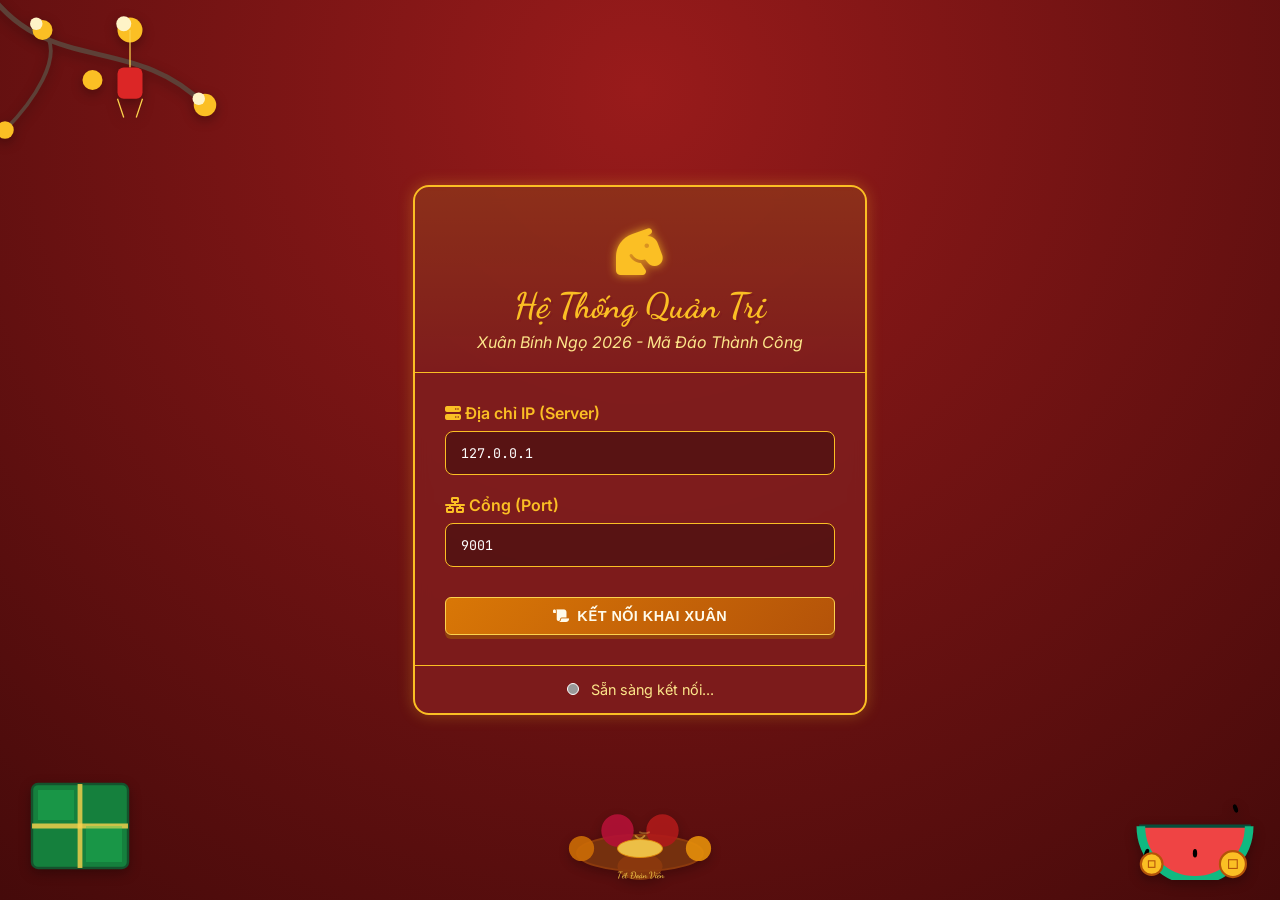
==== commit b7b360e8: "update client Tet" ====
--- a/Client/index.html
+++ b/Client/index.html
@@ -3,46 +3,125 @@
 <head>
     <meta charset="UTF-8">
     <meta name="viewport" content="width=device-width, initial-scale=1.0">
-    <title>Command Center | AI Control</title>
-    <link href="https://fonts.googleapis.com/css2?family=Inter:wght@300;400;600&family=JetBrains+Mono:wght@400;700&display=swap" rel="stylesheet">
+    <title>Trung Tâm Điều Hành | Xuân Bính Ngọ 2026</title>
+    
+    <link href="https://fonts.googleapis.com/css2?family=Dancing+Script:wght@700&family=Inter:wght@400;600&family=JetBrains+Mono:wght@400;700&display=swap" rel="stylesheet">
+    
     <link rel="stylesheet" href="https://cdnjs.cloudflare.com/ajax/libs/font-awesome/6.4.0/css/all.min.css">
+    
     <link rel="stylesheet" href="style.css">
 </head>
 <body>
 
-    <div class="bg-animation"></div>
-
-    <div id="login-view" class="dashboard glass-panel">
+    <div class="falling-flowers">
+        <i></i><i></i><i></i><i></i><i></i><i></i><i></i><i></i><i></i>
+    </div>
+
+    <div class="tet-decor-container">
+        
+        <svg class="svg-decor pos-top-left" viewBox="0 0 200 150" fill="none" xmlns="http://www.w3.org/2000/svg">
+            <path d="M0 0 C50 80, 120 40, 180 100" stroke="#5D4037" stroke-width="4" stroke-linecap="round"/>
+            <path d="M50 40 C70 60, 40 100, 20 120" stroke="#5D4037" stroke-width="3" stroke-linecap="round"/>
+            <g fill="#FBBF24">
+                <circle cx="50" cy="40" r="8" /> <circle cx="45" cy="35" r="5" fill="#FEF3C7"/>
+                <circle cx="120" cy="40" r="10"/> <circle cx="115" cy="35" r="6" fill="#FEF3C7"/>
+                <circle cx="180" cy="100" r="9"/> <circle cx="175" cy="95" r="5" fill="#FEF3C7"/>
+                <circle cx="20" cy="120" r="7"/> <circle cx="90" cy="80" r="8"/>
+            </g>
+            <line x1="120" y1="40" x2="120" y2="70" stroke="#FCD34D" stroke-width="1"/>
+            <rect x="110" y="70" width="20" height="25" rx="5" fill="#DC2626"/>
+            <path d="M110 95 L115 110 M130 95 L125 110" stroke="#FCD34D" stroke-width="1"/>
+        </svg>
+
+        <svg class="svg-decor pos-top-right" viewBox="0 0 200 150" fill="none" xmlns="http://www.w3.org/2000/svg">
+            <path d="M0 0 C50 80, 120 40, 180 100" stroke="#5D4037" stroke-width="4" stroke-linecap="round"/>
+            <path d="M50 40 C70 60, 40 100, 20 120" stroke="#5D4037" stroke-width="3" stroke-linecap="round"/>
+            <g fill="#F472B6">
+                <circle cx="50" cy="40" r="9"/> <circle cx="50" cy="40" r="3" fill="#FCE7F3"/>
+                <circle cx="120" cy="40" r="11"/> <circle cx="180" cy="100" r="8"/>
+                <circle cx="20" cy="120" r="7"/> <circle cx="90" cy="80" r="10"/>
+            </g>
+            <line x1="90" y1="80" x2="90" y2="110" stroke="#FCD34D" stroke-width="1"/>
+            <rect x="80" y="110" width="20" height="25" rx="5" fill="#DC2626"/>
+            <path d="M80 135 L85 150 M100 135 L95 150" stroke="#FCD34D" stroke-width="1"/>
+        </svg>
+
+        <svg class="svg-decor pos-bottom-left" viewBox="0 0 100 100" xmlns="http://www.w3.org/2000/svg">
+            <rect x="10" y="20" width="80" height="70" rx="5" fill="#15803D" stroke="#14532D" stroke-width="2"/>
+            <line x1="10" y1="55" x2="90" y2="55" stroke="#FCD34D" stroke-width="4" opacity="0.8"/>
+            <line x1="50" y1="20" x2="50" y2="90" stroke="#FCD34D" stroke-width="4" opacity="0.8"/>
+            <path d="M15 25 L45 25 L45 50 L15 50 Z" fill="#22C55E" opacity="0.3"/>
+            <path d="M55 55 L85 55 L85 85 L55 85 Z" fill="#22C55E" opacity="0.3"/>
+        </svg>
+
+        <svg class="svg-decor pos-bottom-right" viewBox="0 0 120 100" xmlns="http://www.w3.org/2000/svg">
+            <path d="M10 50 A 50 50 0 0 0 110 50 Z" fill="#EF4444" stroke="#064E3B" stroke-width="3"/>
+            <path d="M10 50 A 50 50 0 0 0 110 50" fill="none" stroke="#10B981" stroke-width="8"/>
+            <g fill="#000">
+                <ellipse cx="40" cy="65" rx="2" ry="4" transform="rotate(20)"/>
+                <ellipse cx="60" cy="75" rx="2" ry="4"/>
+                <ellipse cx="80" cy="65" rx="2" ry="4" transform="rotate(-20)"/>
+            </g>
+            <circle cx="95" cy="85" r="12" fill="#FBBF24" stroke="#B45309" stroke-width="2"/>
+            <rect x="91" y="81" width="8" height="8" fill="none" stroke="#B45309" stroke-width="1"/>
+            <circle cx="20" cy="85" r="10" fill="#FBBF24" stroke="#B45309" stroke-width="2"/>
+            <rect x="17" y="82" width="6" height="6" fill="none" stroke="#B45309" stroke-width="1"/>
+        </svg>
+
+        <svg class="svg-decor pos-bottom-center" viewBox="0 0 200 120" fill="none" xmlns="http://www.w3.org/2000/svg">
+            <ellipse cx="100" cy="90" rx="70" ry="20" fill="#78350F" stroke="#92400E" stroke-width="2"/>
+            <g opacity="0.9">
+                <circle cx="75" cy="65" r="18" fill="#BE123C" /> 
+                <circle cx="125" cy="65" r="18" fill="#B91C1C" /> 
+                <circle cx="35" cy="85" r="14" fill="#D97706" /> 
+                <circle cx="165" cy="85" r="14" fill="#F59E0B" /> 
+                <ellipse cx="100" cy="105" rx="25" ry="15" fill="#92400E"/> 
+            </g>
+            <g>
+                <ellipse cx="100" cy="85" rx="25" ry="10" fill="#FCD34D" stroke="#F59E0B"/>
+                <path d="M95 75 Q 100 65, 105 75" stroke="#FCD34D" stroke-width="2" stroke-linecap="round" opacity="0.6">
+                    <animate attributeName="d" values="M95 75 Q 100 65, 105 75; M95 70 Q 100 80, 105 70; M95 75 Q 100 65, 105 75" dur="3s" repeatCount="indefinite"/>
+                </path>
+                <path d="M100 70 Q 105 60, 110 70" stroke="#FCD34D" stroke-width="2" stroke-linecap="round" opacity="0.4">
+                    <animate attributeName="d" values="M100 70 Q 105 60, 110 70; M100 65 Q 105 75, 110 65; M100 70 Q 105 60, 110 70" dur="4s" repeatCount="indefinite"/>
+                </path>
+            </g>
+            <text x="100" y="118" text-anchor="middle" fill="#FCD34D" font-size="10" font-family="Dancing Script, cursive" font-weight="bold">Tết Đoàn Viên</text>
+        </svg>
+
+    </div>
+
+    <div id="login-view" class="dashboard tet-panel">
         <div class="logo-area">
-            <i class="fa-solid fa-satellite-dish fa-3x pulse-icon"></i>
-            <h1>SYSTEM CONTROL</h1>
-            <p class="subtitle">Secure Remote Administration</p>
+            <i class="fa-solid fa-horse-head fa-3x golden-icon"></i>
+            <h1 class="tet-font">Hệ Thống Quản Trị</h1>
+            <p class="subtitle">Xuân Bính Ngọ 2026 - Mã Đáo Thành Công</p>
         </div>
         
         <div class="connection-settings">
             <div class="input-group">
-                <label><i class="fa-solid fa-server"></i> Server IP</label>
-                <input type="text" id="server-ip" value="127.0.0.1" placeholder="Ex: 192.168.1.10">
+                <label><i class="fa-solid fa-server"></i> Địa chỉ IP (Server)</label>
+                <input type="text" id="server-ip" value="127.0.0.1" placeholder="Nhập IP...">
             </div>
             <div class="input-group">
-                <label><i class="fa-solid fa-network-wired"></i> Port</label>
-                <input type="number" id="server-port" value="9001" placeholder="Ex: 9001">
-            </div>
-            <button id="btn-connect" class="btn-glow">
-                <i class="fa-solid fa-bolt"></i> KẾT NỐI
+                <label><i class="fa-solid fa-network-wired"></i> Cổng (Port)</label>
+                <input type="number" id="server-port" value="9001" placeholder="Nhập Port...">
+            </div>
+            <button id="btn-connect" class="btn-tet-primary">
+                <i class="fa-solid fa-scroll"></i> KẾT NỐI KHAI XUÂN
             </button>
         </div>
         
         <div class="status-footer">
             <span id="login-status-light" class="status-dot disconnected"></span>
-            <span id="login-status-text">Ready to connect...</span>
-        </div>
-    </div>
-
-    <div id="control-view" class="dashboard glass-panel wide-dashboard hidden">
+            <span id="login-status-text">Sẵn sàng kết nối...</span>
+        </div>
+    </div>
+
+    <div id="control-view" class="dashboard tet-panel wide-dashboard hidden">
         <header class="control-header">
             <div class="header-left">
-                <h2><i class="fa-solid fa-terminal"></i> COMMAND CENTER</h2>
+                <h2 class="tet-font"><i class="fa-solid fa-fan"></i> BẢNG ĐIỀU KHIỂN</h2>
                 <div class="status-badge">
                     <span id="control-status-light" class="status-dot connected"></span>
                     <span id="control-status-text">ONLINE</span>
@@ -52,34 +131,33 @@
         </header>
 
         <div class="control-layout">
-            
             <div class="col-left">
                 <div class="card">
-                    <div class="card-header"><i class="fa-brands fa-windows"></i> Quản lý Ứng dụng</div>
+                    <div class="card-header"><i class="fa-brands fa-windows"></i> Ứng dụng (Apps)</div>
                     <div class="card-body">
-                        <button id="btn-list-apps" class="btn-primary"><i class="fa-solid fa-list"></i> Xem danh sách Apps</button>
+                        <button id="btn-list-apps" class="btn-gold"><i class="fa-solid fa-list"></i> Xem danh sách Apps</button>
                         <div class="action-row">
                             <input type="text" id="app-name-start" placeholder="Tên App (vd: notepad)">
-                            <button id="btn-start-app" class="btn-success"><i class="fa-solid fa-play"></i> Mở</button>
+                            <button id="btn-start-app" class="btn-green"><i class="fa-solid fa-play"></i> Mở</button>
                         </div>
                         <div class="action-row">
                             <input type="text" id="app-pid-stop" placeholder="PID hoặc Tên">
-                            <button id="btn-stop-app" class="btn-danger"><i class="fa-solid fa-xmark"></i> Đóng</button>
-                        </div>
-                    </div>
-                </div>
-
-                <div class="card">
-                    <div class="card-header"><i class="fa-solid fa-microchip"></i> Quản lý Tiến trình (Process)</div>
+                            <button id="btn-stop-app" class="btn-red"><i class="fa-solid fa-xmark"></i> Đóng</button>
+                        </div>
+                    </div>
+                </div>
+
+                <div class="card">
+                    <div class="card-header"><i class="fa-solid fa-microchip"></i> Tiến trình (Process)</div>
                     <div class="card-body">
-                        <button id="btn-list-process" class="btn-primary"><i class="fa-solid fa-list-ol"></i> Xem danh sách Process</button>
+                        <button id="btn-list-process" class="btn-gold"><i class="fa-solid fa-list-ol"></i> Xem danh sách Process</button>
                         <div class="action-row">
                             <input type="text" id="process-name-start" placeholder="Tên process (vd: calc.exe)">
-                            <button id="btn-start-process" class="btn-success"><i class="fa-solid fa-play"></i> Chạy</button>
+                            <button id="btn-start-process" class="btn-green"><i class="fa-solid fa-play"></i> Chạy</button>
                         </div>
                         <div class="action-row">
                             <input type="text" id="process-pid-stop" placeholder="PID hoặc Tên">
-                            <button id="btn-stop-process" class="btn-danger"><i class="fa-solid fa-skull"></i> Diệt</button>
+                            <button id="btn-stop-process" class="btn-red"><i class="fa-solid fa-skull"></i> Diệt</button>
                         </div>
                     </div>
                 </div>
@@ -96,7 +174,7 @@
                             <i class="fa-solid fa-camera fa-2x"></i><br>Chụp Webcam
                         </button>
                     </div>
-                    <div class="card-body" style="border-top: 1px solid rgba(255,255,255,0.1); padding-top:10px;">
+                    <div class="card-body" style="border-top: 1px solid var(--border-color); padding-top:10px;">
                         <div class="action-row">
                             <input type="number" id="webcam-duration" value="5" min="1" placeholder="Giây" style="width: 60px;">
                             <button id="btn-webcam-record" class="btn-warning"><i class="fa-solid fa-video"></i> Quay Video Webcam</button>
@@ -116,10 +194,15 @@
                     <div class="card-header"><i class="fa-solid fa-gears"></i> Hệ thống</div>
                     <div class="card-body">
                         <div class="action-row">
-                            <input type="text" id="message-text" placeholder="Gửi thông báo...">
-                            <button id="btn-send-message" class="btn-primary"><i class="fa-solid fa-paper-plane"></i> Gửi</button>
-                        </div>
-                        <button id="btn-shutdown" class="btn-danger full-width" style="margin-top: 10px;">
+                            <input type="text" id="message-text" placeholder="Gửi lời chúc...">
+                            <button id="btn-send-message" class="btn-gold"><i class="fa-solid fa-paper-plane"></i> Gửi tin</button>
+                        </div>
+                        
+                        <button id="btn-restart" class="btn-warning full-width" style="margin-top: 10px;">
+                            <i class="fa-solid fa-rotate-right"></i> KHỞI ĐỘNG LẠI (RESTART)
+                        </button>
+
+                        <button id="btn-shutdown" class="btn-red full-width" style="margin-top: 10px;">
                             <i class="fa-solid fa-power-off"></i> TẮT MÁY CHỦ TỪ XA
                         </button>
                     </div>
@@ -129,17 +212,44 @@
     </div>
 
     <div id="result-modal" class="modal hidden">
-        <div class="modal-content glass-panel">
+        <div class="modal-content tet-panel">
             <span id="close-modal" class="close-btn">&times;</span>
-            <h2 id="modal-title">Kết quả</h2>
+            <h2 id="modal-title" class="tet-font">Kết quả</h2>
             <div id="modal-body" class="custom-scroll"></div>
             <div id="modal-footer" class="hidden">
-                <a id="download-link" href="#" download class="btn-download"><i class="fa-solid fa-download"></i> Tải xuống</a>
+                <a id="download-link" href="#" download class="btn-download"><i class="fa-solid fa-download"></i> Tải về máy</a>
             </div>
         </div>
     </div>
 
     <div id="toast-container"></div>
+    
+    <div id="templates" class="hidden">
+        <div id="tpl-restart">
+            <div style="text-align: center; padding: 20px;">
+                <i class="fa-solid fa-rotate-right fa-4x" style="color: var(--accent-gold); margin-bottom: 20px; animation: spin 2s infinite linear;"></i>
+                <h3 class="tet-font" style="color: var(--accent-gold); font-size: 1.5rem;">Khởi động lại Server?</h3>
+                <p style="color: #fff; margin-bottom: 30px;">Hệ thống sẽ khởi động lại để đón năm mới.</p>
+                <div style="display: flex; justify-content: center; gap: 15px;">
+                    <button id="btn-restart-cancel" class="btn-neutral"><i class="fa-solid fa-xmark"></i> Hủy bỏ</button>
+                    <button id="btn-restart-ok" class="btn-warning"><i class="fa-solid fa-check"></i> XÁC NHẬN</button>
+                </div>
+                <style>@keyframes spin { 100% { transform: rotate(360deg); } }</style>
+            </div>
+        </div>
+
+        <div id="tpl-shutdown">
+            <div style="text-align: center; padding: 20px;">
+                <i class="fa-solid fa-triangle-exclamation fa-4x" style="color: var(--accent-red); margin-bottom: 20px; animation: pulse 1s infinite;"></i>
+                <h3 class="tet-font" style="color: var(--accent-red); font-size: 1.5rem;">Cảnh Báo Tắt Máy</h3>
+                <p style="color: #fff; margin-bottom: 30px;">Hệ thống sẽ tắt nguồn. Kết nối bị ngắt.</p>
+                <div style="display: flex; justify-content: center; gap: 15px;">
+                    <button id="btn-confirm-cancel" class="btn-neutral"><i class="fa-solid fa-xmark"></i> Hủy bỏ</button>
+                    <button id="btn-confirm-ok" class="btn-red"><i class="fa-solid fa-power-off"></i> TẮT NGAY</button>
+                </div>
+            </div>
+        </div>
+    </div>
 
     <script src="app.js"></script>
 </body>
--- a/Client/style.css
+++ b/Client/style.css
@@ -1,100 +1,115 @@
 /* =========================================
-   1. CẤU HÌNH CHUNG & VARIABLES
+   1. CẤU HÌNH TẾT & VARIABLES
    ========================================= */
 :root {
-    --bg-dark: #0f172a;
-    --panel-bg: rgba(30, 41, 59, 0.7);
-    --border-color: rgba(148, 163, 184, 0.2);
-    --text-primary: #f1f5f9;
-    --text-secondary: #94a3b8;
+    /* Tết Color Palette */
+    --bg-tet: #560000; /* Đỏ sẫm */
+    --panel-bg: rgba(127, 29, 29, 0.9); /* Đỏ sơn mài trong suốt */
+    --border-color: #fbbf24; /* Viền Vàng Kim */
     
-    --accent-blue: #3b82f6;
-    --accent-green: #10b981;
-    --accent-red: #ef4444;
-    --accent-orange: #f59e0b;
-    --accent-purple: #8b5cf6;
+    --text-primary: #fffbeb; /* Trắng kem */
+    --text-secondary: #fde68a; /* Vàng nhạt */
     
-    /* Màu cho Terminal Keylogger */
-    --term-bg: #0c0c0c;
-    --term-text: #00ff41;
+    --accent-gold: #fbbf24;   /* Vàng rực rỡ (chủ đạo thay cho xanh) */
+    --accent-red: #ef4444;    /* Đỏ tươi */
+    --accent-green: #10b981;  /* Xanh lộc biếc */
+    --accent-orange: #f59e0b; /* Cam hoa mai */
+    
+    /* Terminal Keylogger giữ màu xanh hacker cho dễ đọc hoặc chuyển sang vàng */
+    --term-bg: #1a0505;
+    --term-text: #fbbf24;
 }
 
 body {
     font-family: 'Inter', sans-serif;
-    background-color: var(--bg-dark);
+    background-color: var(--bg-tet);
     color: var(--text-primary);
     margin: 0;
     min-height: 100vh;
     display: flex;
     justify-content: center;
     align-items: center;
-    background-image: radial-gradient(circle at 10% 20%, rgba(59, 130, 246, 0.15) 0%, transparent 20%),
-                      radial-gradient(circle at 90% 80%, rgba(139, 92, 246, 0.15) 0%, transparent 20%);
+    /* Nền đỏ chuyển màu */
+    background: radial-gradient(circle at 50% 10%, #991b1b 0%, #450a0a 100%);
     overflow-x: hidden;
 }
 
-/* Scrollbar đẹp */
+/* Font thư pháp cho Tết */
+.tet-font {
+    font-family: 'Dancing Script', cursive;
+    font-weight: 700;
+}
+
+/* Scrollbar Vàng */
 ::-webkit-scrollbar { width: 8px; height: 8px; }
 ::-webkit-scrollbar-track { background: transparent; }
-::-webkit-scrollbar-thumb { background: #475569; border-radius: 4px; }
-::-webkit-scrollbar-thumb:hover { background: #64748b; }
+::-webkit-scrollbar-thumb { background: var(--accent-gold); border-radius: 4px; }
+::-webkit-scrollbar-thumb:hover { background: #d97706; }
 
 .hidden { display: none !important; }
 
 /* =========================================
-   2. DASHBOARD & LOGIN SCREEN
+   2. DASHBOARD & PANEL (SƠN MÀI STYLE)
    ========================================= */
 .dashboard {
     width: 90%;
-    max-width: 420px;
+    max-width: 450px;
     padding: 0;
     border-radius: 16px;
     transition: all 0.4s ease;
-    box-shadow: 0 25px 50px -12px rgba(0, 0, 0, 0.5);
+    box-shadow: 0 20px 60px rgba(0, 0, 0, 0.7);
     position: relative;
     z-index: 10;
 }
 
 .wide-dashboard { max-width: 1100px; height: 90vh; display: flex; flex-direction: column; }
 
-.glass-panel {
+.tet-panel {
     background: var(--panel-bg);
-    backdrop-filter: blur(12px);
-    -webkit-backdrop-filter: blur(12px);
-    border: 1px solid var(--border-color);
-}
-
-.logo-area { text-align: center; padding: 40px 20px 20px; background: rgba(0,0,0,0.2); border-radius: 16px 16px 0 0; }
-.logo-area h1 { margin: 15px 0 5px; font-weight: 700; letter-spacing: 1px; }
-.logo-area .subtitle { margin: 0; color: var(--text-secondary); font-size: 0.9rem; }
-.pulse-icon { color: var(--accent-blue); animation: pulse 2s infinite; }
+    border: 2px solid var(--border-color);
+    box-shadow: 0 0 15px rgba(251, 191, 36, 0.3); /* Glow vàng nhẹ */
+    backdrop-filter: blur(8px);
+}
+
+.logo-area { 
+    text-align: center; padding: 40px 20px 20px; 
+    border-bottom: 1px solid var(--border-color);
+    background: linear-gradient(to bottom, rgba(255,215,0,0.1), transparent);
+    border-radius: 14px 14px 0 0;
+}
+.logo-area h1 { margin: 10px 0 5px; color: var(--accent-gold); font-size: 2.2rem; text-shadow: 2px 2px 0px #7f1d1d; }
+.logo-area .subtitle { margin: 0; color: var(--text-secondary); font-style: italic; }
+.golden-icon { color: var(--accent-gold); filter: drop-shadow(0 0 5px rgba(251, 191, 36, 0.8)); }
 
 .connection-settings { padding: 30px; display: flex; flex-direction: column; gap: 20px; }
-.input-group label { display: block; margin-bottom: 8px; color: var(--text-secondary); font-size: 0.85rem; }
+.input-group label { display: block; margin-bottom: 8px; color: var(--accent-gold); font-weight: 600; }
 .input-group input {
     width: 100%; box-sizing: border-box; padding: 12px 15px;
-    background: rgba(15, 23, 42, 0.6); border: 1px solid var(--border-color);
+    background: rgba(0, 0, 0, 0.3); 
+    border: 1px solid var(--border-color);
     border-radius: 8px; color: #fff; font-family: 'JetBrains Mono', monospace;
     transition: 0.3s;
 }
-.input-group input:focus { outline: none; border-color: var(--accent-blue); box-shadow: 0 0 10px rgba(59, 130, 246, 0.3); }
-
-.status-footer { padding: 15px; text-align: center; background: rgba(0,0,0,0.3); border-radius: 0 0 16px 16px; font-size: 0.85rem; color: var(--text-secondary); }
-.status-dot { display: inline-block; width: 8px; height: 8px; border-radius: 50%; margin-right: 8px; }
-.disconnected { background-color: var(--accent-red); box-shadow: 0 0 8px var(--accent-red); }
+.input-group input:focus { outline: none; border-color: #fff; box-shadow: 0 0 10px var(--accent-gold); }
+
+.status-footer { padding: 15px; text-align: center; border-top: 1px solid var(--border-color); font-size: 0.9rem; color: var(--text-secondary); }
+.status-dot { display: inline-block; width: 10px; height: 10px; border-radius: 50%; margin-right: 8px; border: 1px solid #fff; }
+.disconnected { background-color: #999; }
 .connected { background-color: var(--accent-green); box-shadow: 0 0 8px var(--accent-green); }
 
 /* =========================================
-   3. CONTROL PANEL LAYOUT
+   3. CONTROL PANEL
    ========================================= */
 .control-header {
-    padding: 20px 30px; border-bottom: 1px solid var(--border-color);
+    padding: 15px 30px; border-bottom: 2px solid var(--border-color);
     display: flex; justify-content: space-between; align-items: center;
-}
-.header-left h2 { margin: 0; font-size: 1.2rem; display: flex; align-items: center; gap: 10px; }
+    background: rgba(0,0,0,0.2);
+}
+.header-left h2 { margin: 0; font-size: 1.8rem; color: var(--accent-gold); display: flex; align-items: center; gap: 10px; }
 .status-badge { 
-    margin-left: 15px; padding: 4px 10px; background: rgba(16, 185, 129, 0.1); 
-    border: 1px solid rgba(16, 185, 129, 0.2); border-radius: 20px; font-size: 0.75rem; 
+    margin-left: 15px; padding: 4px 12px; background: rgba(16, 185, 129, 0.2); 
+    border: 1px solid var(--accent-green); border-radius: 20px; font-size: 0.8rem; 
+    color: var(--accent-green); font-weight: bold;
     display: inline-flex; align-items: center;
 }
 
@@ -104,150 +119,215 @@
 }
 @media (max-width: 850px) { .control-layout { grid-template-columns: 1fr; } }
 
-/* Cards */
+/* Cards - Kiểu bao lì xì */
 .card {
-    background: rgba(255, 255, 255, 0.03); border: 1px solid var(--border-color);
+    background: rgba(0, 0, 0, 0.2); 
+    border: 1px solid var(--border-color);
     border-radius: 12px; overflow: hidden; margin-bottom: 20px;
 }
 .card-header {
-    background: rgba(0, 0, 0, 0.2); padding: 12px 15px;
-    font-weight: 600; font-size: 0.9rem; color: var(--accent-blue);
+    background: linear-gradient(90deg, rgba(251,191,36,0.1), transparent);
+    padding: 12px 15px;
+    font-weight: 600; font-size: 0.95rem; color: var(--accent-gold);
     display: flex; align-items: center; gap: 8px;
-    text-transform: uppercase; letter-spacing: 0.5px;
+    text-transform: uppercase; border-bottom: 1px solid rgba(251,191,36,0.3);
 }
 .card-body { padding: 15px; display: flex; flex-direction: column; gap: 12px; }
 
 /* Buttons & Inputs */
 .action-row { display: flex; gap: 10px; }
 .action-row input { 
-    flex: 1; padding: 8px 12px; background: rgba(0,0,0,0.2); 
-    border: 1px solid var(--border-color); color: white; border-radius: 6px;
-}
+    flex: 1; padding: 8px 12px; background: rgba(0,0,0,0.4); 
+    border: 1px solid var(--border-color); color: var(--accent-gold); border-radius: 6px;
+}
+.action-row input::placeholder { color: rgba(251, 191, 36, 0.5); }
 .grid-2 { display: grid; grid-template-columns: 1fr 1fr; gap: 10px; }
 
 button {
     cursor: pointer; border: none; border-radius: 6px; padding: 10px 15px;
     font-weight: 600; font-size: 0.9rem; color: white; transition: 0.2s;
     display: flex; align-items: center; justify-content: center; gap: 8px;
-}
-button:hover { transform: translateY(-1px); filter: brightness(1.2); }
+    text-transform: uppercase; letter-spacing: 0.5px;
+}
+button:hover { transform: translateY(-2px); filter: brightness(1.2); box-shadow: 0 5px 15px rgba(0,0,0,0.3); }
 button:active { transform: translateY(0); }
 button:disabled { opacity: 0.6; cursor: not-allowed; }
 
-.btn-glow { background: linear-gradient(135deg, var(--accent-blue), var(--accent-purple)); box-shadow: 0 4px 15px rgba(59, 130, 246, 0.4); width: 100%; margin-top: 10px; }
-.btn-primary { background: var(--accent-blue); }
-.btn-success { background: var(--accent-green); }
-.btn-danger { background: var(--accent-red); }
-.btn-warning { background: var(--accent-orange); color: #000; }
-.btn-info { background: rgba(59, 130, 246, 0.2); border: 1px solid var(--accent-blue); color: var(--accent-blue); }
-.btn-info:hover { background: var(--accent-blue); color: white; }
-.btn-neutral { background: #475569; }
-.btn-ghost { background: transparent; border: 1px solid var(--accent-red); color: var(--accent-red); }
-.btn-ghost:hover { background: var(--accent-red); color: white; }
+/* Button Styles Tet Theme */
+.btn-tet-primary { 
+    background: linear-gradient(135deg, #d97706, #b45309); 
+    border: 1px solid #fcd34d; 
+    color: #fffbeb;
+    box-shadow: 0 4px 0 #92400e; /* Hiệu ứng 3D */
+    width: 100%; margin-top: 10px; font-weight: bold;
+}
+.btn-tet-primary:active { box-shadow: 0 0 0; transform: translateY(4px); }
+
+.btn-gold { background: #b45309; border: 1px solid var(--accent-gold); color: var(--text-primary); }
+.btn-green { background: #065f46; border: 1px solid var(--accent-green); color: #d1fae5; }
+.btn-red { background: #991b1b; border: 1px solid #f87171; color: #fee2e2; }
+.btn-warning { background: #d97706; border: 1px solid #fcd34d; color: #fff; }
+.btn-info { background: rgba(251, 191, 36, 0.1); border: 1px solid var(--accent-gold); color: var(--accent-gold); }
+.btn-info:hover { background: var(--accent-gold); color: #450a0a; }
+
+.btn-neutral { background: #450a0a; border: 1px solid #78716c; }
+.btn-ghost { background: transparent; border: 1px solid var(--text-secondary); color: var(--text-secondary); }
+.btn-ghost:hover { border-color: var(--accent-red); color: var(--accent-red); }
+
 .full-width { width: 100%; }
 .big-btn { flex-direction: column; padding: 20px; text-align: center; gap: 10px; }
 
 /* =========================================
-   4. MODAL (ĐÃ FIX LỖI POSITION)
+   4. MODAL
    ========================================= */
 .modal { 
-    /* Fix vị trí để đè lên toàn màn hình - Sửa lỗi giao diện bị thụt */
-    position: fixed;
-    top: 0;
-    left: 0;
-    width: 100%;
-    height: 100%;
-    z-index: 3000;
-    
-    /* Căn giữa nội dung Modal */
-    display: flex;
-    justify-content: center;
-    align-items: center;
-
-    background: rgba(0,0,0,0.85); 
-    backdrop-filter: blur(5px); 
-}
-
+    position: fixed; top: 0; left: 0; width: 100%; height: 100%; z-index: 3000;
+    display: flex; justify-content: center; align-items: center;
+    background: rgba(0,0,0,0.85); backdrop-filter: blur(5px); 
+}
 .modal-content { 
-    position: relative;
-    background: #1e293b; 
-    color: #fff; 
-    width: 90%; 
-    max-width: 800px; 
-    padding: 0; 
-    border: 1px solid var(--accent-blue); 
-    border-radius: 8px;
-    box-shadow: 0 20px 50px rgba(0,0,0,0.5);
-}
-
+    position: relative; background: #450a0a; color: #fff; 
+    width: 90%; max-width: 800px; padding: 0; 
+    border: 2px solid var(--accent-gold); border-radius: 8px;
+    box-shadow: 0 0 30px rgba(251, 191, 36, 0.2);
+}
 .close-btn { 
-    position: absolute;
-    color: var(--text-secondary); 
-    top: 15px; 
-    right: 20px; 
-    font-size: 1.5rem;
-    cursor: pointer;
-    transition: 0.2s;
-    z-index: 10;
-}
-.close-btn:hover { color: var(--accent-red); }
-
-#modal-title { margin: 0; padding: 20px; border-bottom: 1px solid var(--border-color); background: rgba(0,0,0,0.2); }
+    position: absolute; color: var(--accent-gold); top: 15px; right: 20px; 
+    font-size: 1.5rem; cursor: pointer; transition: 0.2s; z-index: 10;
+}
+.close-btn:hover { color: #fff; transform: rotate(90deg); }
+
+#modal-title { margin: 0; padding: 20px; border-bottom: 1px solid var(--border-color); background: rgba(0,0,0,0.2); color: var(--accent-gold); font-size: 1.8rem; }
 #modal-body { padding: 20px; max-height: 70vh; overflow-y: auto; }
 #modal-footer { padding: 15px 20px; border-top: 1px solid var(--border-color); text-align: right; }
 
 .result-table { width: 100%; border-collapse: collapse; font-family: 'JetBrains Mono', monospace; font-size: 0.85rem; }
-.result-table th { text-align: left; padding: 10px; background: rgba(255,255,255,0.05); color: var(--accent-blue); position: sticky; top: 0; background: #1e293b; }
-.result-table td { padding: 8px 10px; border-bottom: 1px solid var(--border-color); }
-.result-table tr:hover { background: rgba(255,255,255,0.02); }
-
-.screenshot-img { max-width: 100%; max-height: 60vh; border: 1px solid var(--border-color); display: block; margin: 0 auto; }
-.btn-download { text-decoration: none; padding: 8px 15px; background: var(--accent-blue); color: white; border-radius: 4px; font-size: 0.9rem; cursor: pointer; display: inline-block;}
-.btn-download:hover { filter: brightness(1.1); }
-
-/* =========================================
-   5. KEYLOGGER TERMINAL STYLE (MỚI)
+.result-table th { text-align: left; padding: 10px; background: #2a0a0a; color: var(--accent-gold); position: sticky; top: 0; border-bottom: 2px solid var(--accent-gold); }
+.result-table td { padding: 8px 10px; border-bottom: 1px solid rgba(251, 191, 36, 0.2); }
+.result-table tr:hover { background: rgba(251, 191, 36, 0.1); }
+
+.screenshot-img { max-width: 100%; max-height: 60vh; border: 4px solid #fff; box-shadow: 0 10px 20px rgba(0,0,0,0.5); display: block; margin: 0 auto; }
+.btn-download { text-decoration: none; padding: 8px 15px; background: var(--accent-gold); color: #450a0a; border-radius: 4px; font-weight: bold; display: inline-block; }
+
+/* =========================================
+   5. LOG TERMINAL
    ========================================= */
 .log-terminal {
     background-color: var(--term-bg);
     color: var(--term-text);
-    font-family: 'JetBrains Mono', 'Consolas', monospace;
-    font-size: 0.9rem;
-    padding: 20px;
-    border-radius: 8px;
-    border: 1px solid #333;
-    box-shadow: inset 0 0 20px rgba(0, 0, 0, 0.8);
-    max-height: 60vh;
-    overflow-y: auto;
-    white-space: pre-wrap;
-    line-height: 1.5;
-}
-
-.log-timestamp {
-    color: #888;
-    margin-right: 10px;
-    font-size: 0.8rem;
-}
-
-.log-special {
-    color: var(--accent-orange);
-    font-weight: bold;
-}
-
-/* Scrollbar riêng cho Terminal */
-.log-terminal::-webkit-scrollbar { width: 10px; }
-.log-terminal::-webkit-scrollbar-track { background: #1a1a1a; }
-.log-terminal::-webkit-scrollbar-thumb { background: #333; border-radius: 5px; border: 2px solid #1a1a1a; }
-.log-terminal::-webkit-scrollbar-thumb:hover { background: #555; }
-
-/* =========================================
-   6. TOAST NOTIFICATION
+    font-family: 'JetBrains Mono', monospace;
+    padding: 20px; border-radius: 8px; border: 1px solid var(--accent-gold);
+    max-height: 60vh; overflow-y: auto; white-space: pre-wrap;
+}
+.log-timestamp { color: #f87171; margin-right: 10px; }
+.log-special { color: #fff; font-weight: bold; background: #b45309; padding: 0 4px; border-radius: 2px;}
+
+/* =========================================
+   6. TOAST
    ========================================= */
 #toast-container { position: fixed; top: 20px; right: 20px; z-index: 4000; display: flex; flex-direction: column; gap: 10px; }
 .toast {
-    background: rgba(30, 41, 59, 0.95); backdrop-filter: blur(10px); color: #fff;
-    padding: 12px 20px; border-radius: 8px; border-left: 4px solid var(--accent-blue);
-    box-shadow: 0 5px 15px rgba(0,0,0,0.3); animation: slideIn 0.3s ease; display: flex; align-items: center; gap: 10px; min-width: 250px;
+    background: #450a0a; border: 1px solid var(--accent-gold); color: var(--accent-gold);
+    padding: 12px 20px; border-radius: 8px; border-left: 5px solid var(--accent-gold);
+    box-shadow: 0 5px 15px rgba(0,0,0,0.5); animation: slideIn 0.3s ease; display: flex; align-items: center; gap: 10px;
 }
 @keyframes slideIn { from { transform: translateX(100%); opacity: 0; } to { transform: translateX(0); opacity: 1; } }
-@keyframes pulse { 0% { opacity: 1; transform: scale(1); } 50% { opacity: 0.6; transform: scale(1.1); } 100% { opacity: 1; transform: scale(1); } }+
+/* =========================================
+   7. HIỆU ỨNG HOA RƠI (ANIMATION)
+   ========================================= */
+.falling-flowers {
+    position: fixed; top: 0; left: 0; width: 100%; height: 100%;
+    pointer-events: none; z-index: 1; overflow: hidden;
+}
+.falling-flowers i {
+    position: absolute; display: block; width: 20px; height: 20px; background: #ffd700;
+    opacity: 0.7; border-radius: 50% 50% 0 50%; /* Hình cánh hoa */
+    animation: falling linear infinite; top: -50px;
+}
+/* Tạo nhiều cánh hoa ngẫu nhiên */
+.falling-flowers i:nth-child(1) { left: 10%; width: 15px; height: 15px; background: #fbbf24; animation-duration: 10s; animation-delay: 0s; }
+.falling-flowers i:nth-child(2) { left: 20%; width: 20px; height: 20px; background: #fecaca; /* Đào phai */ animation-duration: 15s; animation-delay: 1s; }
+.falling-flowers i:nth-child(3) { left: 35%; width: 10px; height: 10px; background: #fbbf24; animation-duration: 12s; animation-delay: 2s; }
+.falling-flowers i:nth-child(4) { left: 50%; width: 25px; height: 25px; background: #fecaca; animation-duration: 18s; animation-delay: 0s; }
+.falling-flowers i:nth-child(5) { left: 65%; width: 15px; height: 15px; background: #fbbf24; animation-duration: 14s; animation-delay: 3s; }
+.falling-flowers i:nth-child(6) { left: 80%; width: 22px; height: 22px; background: #fecaca; animation-duration: 11s; animation-delay: 2s; }
+.falling-flowers i:nth-child(7) { left: 90%; width: 12px; height: 12px; background: #fbbf24; animation-duration: 9s; animation-delay: 1s; }
+
+@keyframes falling {
+    0% { transform: translateY(0) rotate(0deg) translateX(0); opacity: 1; }
+    100% { transform: translateY(100vh) rotate(360deg) translateX(100px); opacity: 0; }
+}
+
+/* =========================================
+   8. TRANG TRÍ TẾT BẰNG SVG (VẼ CODE)
+   ========================================= */
+.tet-decor-container {
+    position: fixed;
+    top: 0; left: 0;
+    width: 100%; height: 100%;
+    pointer-events: none; /* Để chuột bấm xuyên qua hình */
+    z-index: 5;
+    overflow: hidden;
+}
+
+.svg-decor {
+    position: absolute;
+    filter: drop-shadow(0 4px 6px rgba(0,0,0,0.3));
+}
+
+/* Hiệu ứng rung rinh cho hoa */
+@keyframes branch-sway {
+    0%, 100% { transform: rotate(0deg); }
+    50% { transform: rotate(3deg); }
+}
+
+.pos-top-left {
+    top: -20px; left: -20px;
+    width: 250px;
+    transform-origin: top left;
+    animation: branch-sway 6s infinite ease-in-out;
+}
+
+.pos-top-right {
+    top: -20px; right: -20px;
+    width: 250px;
+    transform-origin: top right;
+    transform: scaleX(-1); /* Lật ngược ảnh */
+    animation: branch-sway 7s infinite ease-in-out reverse;
+}
+
+.pos-bottom-left {
+    bottom: 20px; left: 20px;
+    width: 120px;
+}
+
+.pos-bottom-right {
+    bottom: 20px; right: 20px;
+    width: 130px;
+}
+
+/* Ẩn bớt khi màn hình nhỏ */
+@media (max-width: 768px) {
+    .pos-bottom-left, .pos-bottom-right { opacity: 0.5; width: 80px; }
+    .pos-top-left, .pos-top-right { width: 150px; }
+}
+/* THÊM VÀO CUỐI FILE STYLE.CSS */
+
+/* Vị trí mới: Giữa dưới */
+.pos-bottom-center {
+    bottom: 20px;
+    left: 50%;
+    transform: translateX(-50%); /* Căn giữa theo chiều ngang */
+    width: 180px; /* Kích thước vừa phải */
+    z-index: 6; /* Nằm trên các yếu tố khác một chút nếu bị chồng lấn */
+    opacity: 0.9;
+}
+
+/* Ẩn bớt trên mobile để tránh chật chội */
+@media (max-width: 768px) {
+    .pos-bottom-center {
+        width: 120px;
+        bottom: 10px;
+    }
+}
